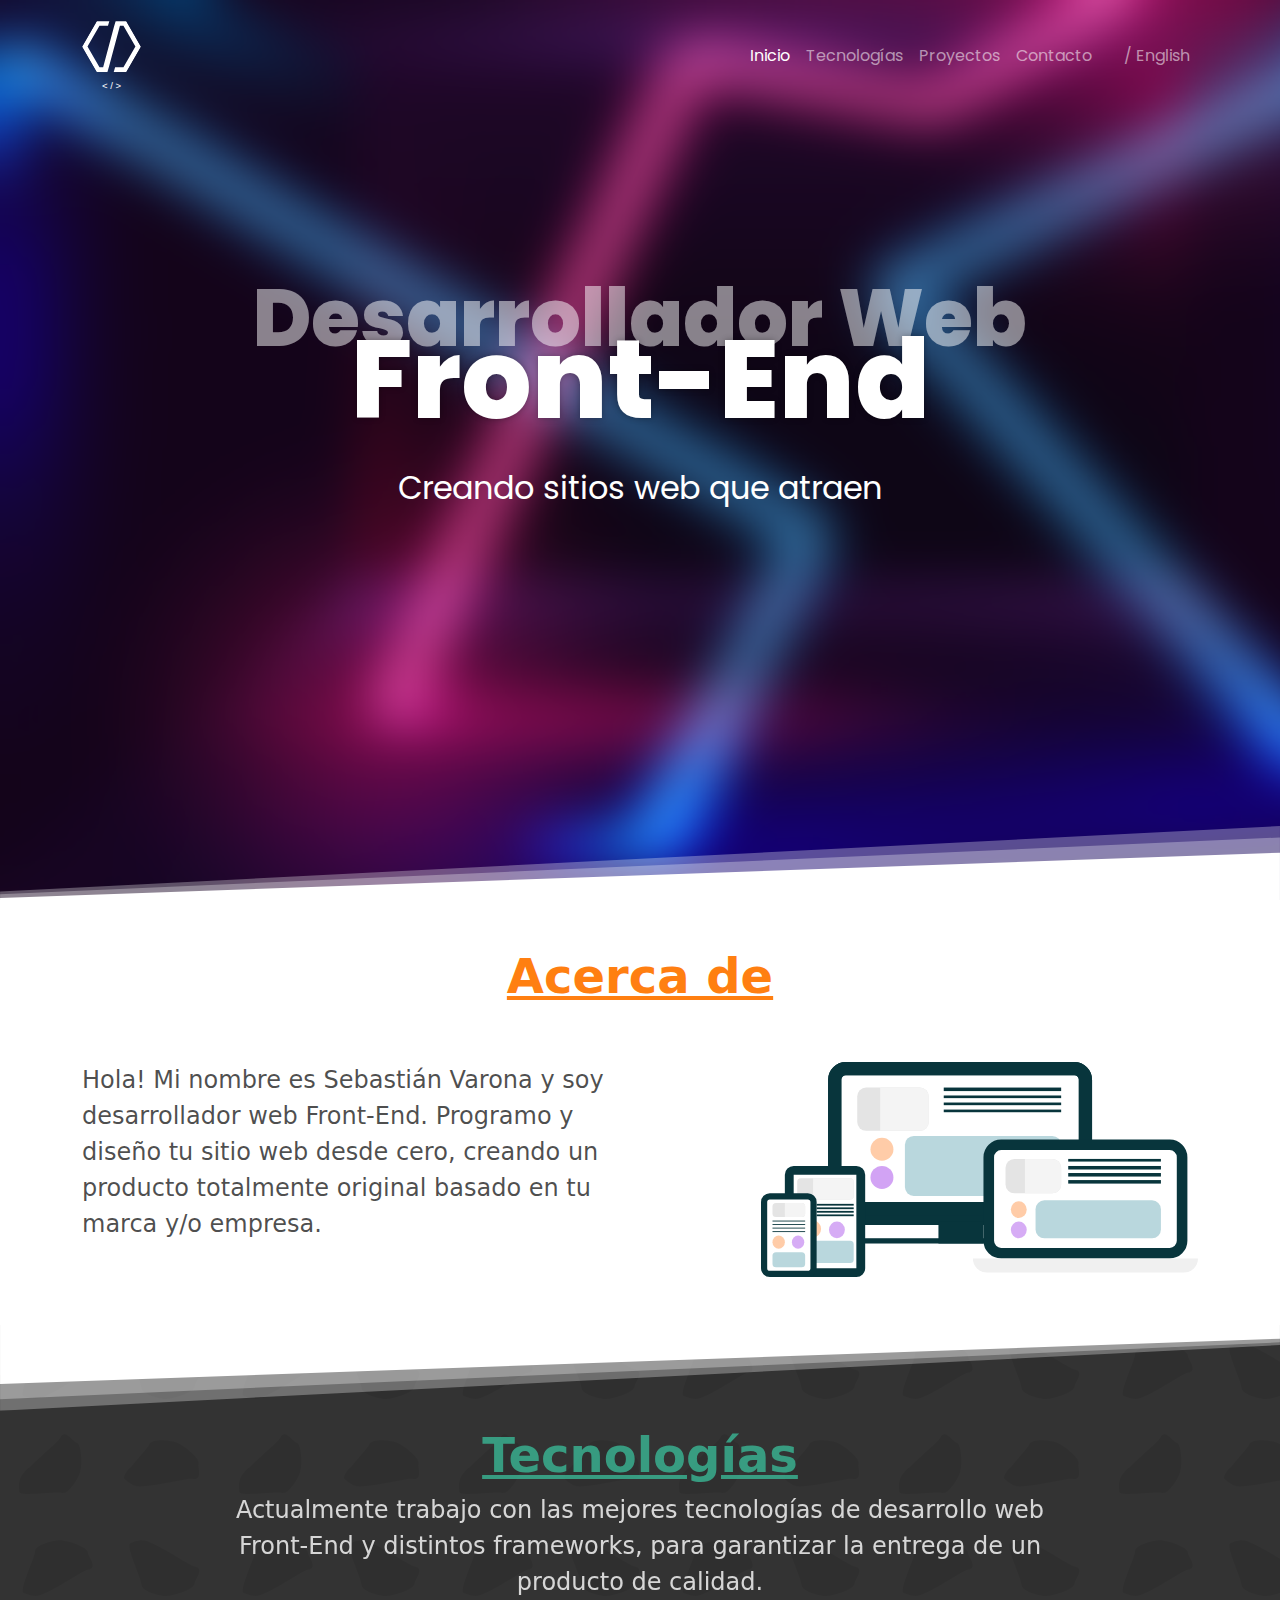
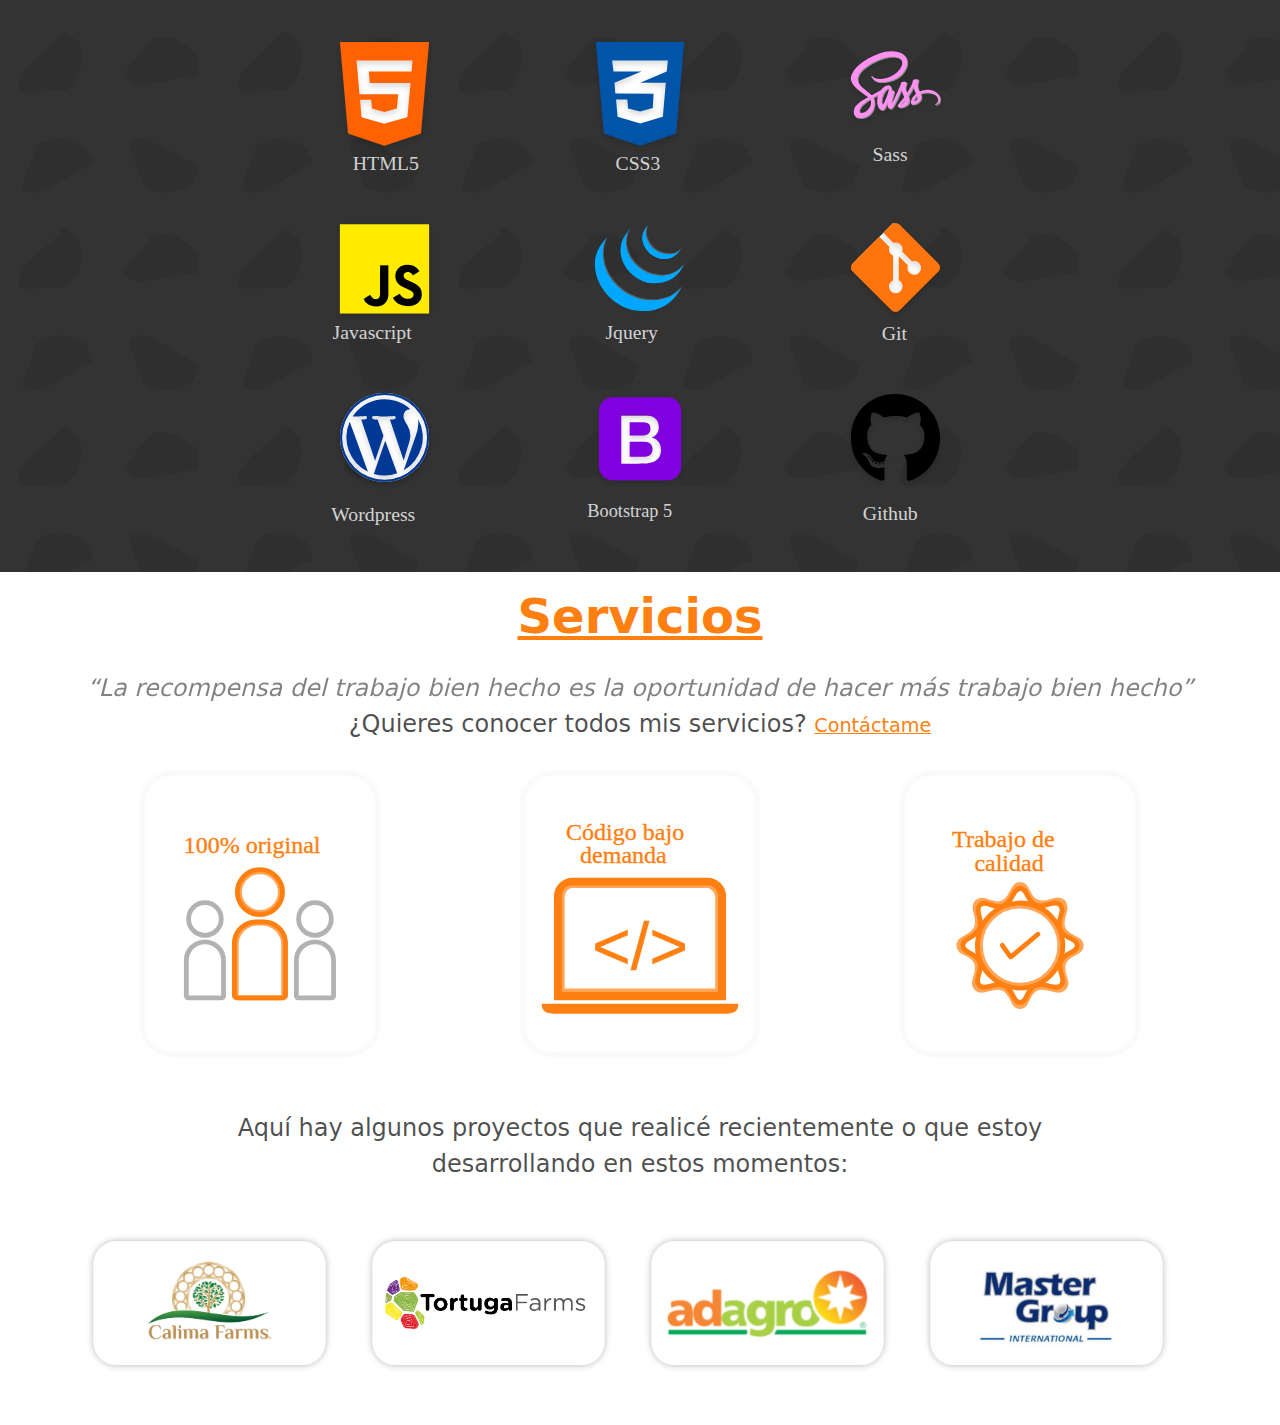
==== index.html @ 51c4916c "first commit" ====
<!DOCTYPE html>
<html lang="es">
<head>
    <meta charset="UTF-8">
    <meta http-equiv="X-UA-Compatible" content="IE=edge">
    <meta name="viewport" content="width=device-width, initial-scale=1.0">
    <link href="https://fonts.googleapis.com/css2?family=Poppins:wght@300;400;500;700;800&display=swap" rel="stylesheet">
    <link rel="stylesheet" href="css/style.css">
    <link rel="stylesheet" href="css/bootstrap.min.css">
    <title>Sebastián Varona</title>
</head>
<body>
    <div class="wrapper_borroso">
        <header>
            <nav class="navbar navbar-expand-lg navbar-dark pt-3">
                <div class="container">
                  <a class="navbar-brand me-auto" href="#">
                      <img src="img/Logo-nuevo.svg" height="70px" alt="">
                  </a>
                  <button class="navbar-toggler" type="button" data-bs-toggle="collapse" data-bs-target="#navbarSupportedContent" aria-controls="navbarSupportedContent" aria-expanded="false" aria-label="Toggle navigation">
                    <span class="navbar-toggler-icon"></span>
                  </button>
                  <div class="collapse navbar-collapse" id="navbarSupportedContent">
                    <ul class="navbar-nav ms-auto mb-2 mb-lg-0">
                      <li class="nav-item">
                        <a class="nav-link active" aria-current="page" href="#">Inicio</a>
                      </li>
                      <li class="nav-item">
                        <a class="nav-link" href="#">Tecnologías</a>
                      </li>
                      <li class="nav-item">
                        <a class="nav-link" href="#">Proyectos</a>
                      </li>
                      <li class="nav-item">
                        <a class="nav-link" href="#">Contacto</a>
                      </li>
                      <li class="nav-item ingles">
                      <a class="nav-link ms-3 ingles" href="#">/ English</a>
                      </li>
                  </div>
                </div>
              </nav>
            <div class="container">
                <div class="row">
                    <div class="col-12 contenedor_titulos">
                        <h1 class="titulo">Desarrollador Web</h1>
                        <h2 class="subtitulo">Front-End</h2>
                        <p class="eslogan">Creando sitios web que atraen</p>
                    </div>
                </div>
            </div>
            <div class="cutter">
                <img src="img/Cutter.svg" alt="">
            </div>
        </header>
    </div>
    <main>
        <!-- ACERCA DE -->
        <section class="acerca_de">
            <div class="container ">
                <div class="row mb-5">
                    <h2 class="acerca_de titulo_categoria mt-5">Acerca de</h2>
                    <div class="col-12 col-md-6 mt-5">
                        <p class="parrafo_categoria pt-auto">Hola! Mi nombre es Sebastián 
                            Varona y soy desarrollador web 
                            Front-End. Programo y diseño tu sitio
                            web desde cero, creando un producto 
                            totalmente original basado en tu marca 
                            y/o empresa. 
                        </p>
                    </div>
                    <div class="col-12 col-md-6 mt-5 responsive">
                        <img src="img/Responsive.svg" class="ms-auto" alt="">
                    </div>
                </div>
            </div>
        </section>
        <!-- TECNOLOGIAS -->
        <section class="tecnologias">
            <div class="cutter-inv">
                <img src="img/Cutter.svg" class="w-100" alt="">
            </div>
            <div class="container">
                <h2 class="titulo_categoria pt-3">Tecnologías</h2>
                <div class="row">
                    <div class="col-md-9 col-12 ms-auto me-auto">
                        <p class="parrafo_categoria text-center pb-3 pt-auto">
                            Actualmente trabajo con las mejores
                            tecnologías de desarrollo web Front-End
                            y distintos frameworks, para garantizar la 
                            entrega de un producto de calidad.
                        </p>
                    </div>
                </div>
                <!-- LOGOS -->
                    <div class="row">
                            <div class="col-4">
                                <img src="img/1.svg" class="izquierdo" alt="HTML5">
                            </div>
                            <div class="col-4">
                                <img src="img/2.svg" alt="CSS3">
                            </div>
                            <div class="col-4">
                                <img src="img/3.svg" alt="Sass" class="derecho">
                            </div>
                            <div class="col-4">
                                <img src="img/4.svg" class="izquierdo" alt="Javascript">
                            </div>
                            <div class="col-4">
                                <img src="img/5.svg" alt="Jquery">
                            </div>
                            <div class="col-4">
                                <img src="img/6.svg" alt="Git" class="derecho">
                            </div>
                            <div class="col-4">
                                <img src="img/7.svg" class="izquierdo" alt="Bootstrap 5">
                            </div>
                            <div class="col-4">
                                <img src="img/8.svg" alt="Wordpress">
                            </div>
                            <div class="col-4">
                                <img src="img/9.svg" alt="Github" class="derecho">
                            </div>
                    </div>
            </div>
            <div class="cutter">
                <img src="img/cutter.svg" class="w-100" alt="">
            </div>
        </section>
        <!-- SERVICIOS -->
        <section class="servicios">
            <h2 class="titulo_categoria pt-3">Servicios</h2>
            <div class="container">
                <p class="parrafo_categoria text-center pt-3 cita">
                    “La recompensa del trabajo bien hecho es la oportunidad de hacer más trabajo bien hecho”
                </p>
                <p class="parrafo_categoria text-center">
                    ¿Quieres conocer todos mis servicios? <a href="#" class="enlace">Contáctame</a>
                </p>
                <div class="row pt-4">
                    <div class="col-4 tarjeta">
                        <img src="img/original.svg" alt="">
                    </div>
                    <div class="col-4 tarjeta">
                        <img src="img/codigo.svg" alt="">
                    </div>
                    <div class="col-4 tarjeta">
                        <img src="img/calidad.svg" alt="">
                    </div>
                </div>
                <div class="row mt-5">
                    <div class="col-10 ms-auto me-auto">
                        <p class="parrafo_categoria text-center">
                            Aquí hay algunos proyectos que realicé recientemente o que estoy desarrollando en estos momentos:
                        </p>
                    </div>
                    <div class="row pt-5">
                        <div class="col-3 clientes">
                            <img src="img/clientes/calimaico.svg" alt="">
                        </div>
                        <div class="col-3 clientes">
                            <img src="img/clientes/tortugaico.svg" alt="">
                        </div>
                        <div class="col-3 clientes">
                            <img src="img/clientes/adagroico.svg" alt="">
                        </div>
                        <div class="col-3 clientes">
                            <img src="img/clientes/mfico.svg" alt="">
                        </div>
                    </div>
                </div>
            </div>
        </section>
        <!-- CONTACTO -->
        <section class="contacto">
            <h2 class="titulo_categoria mt-5"></h2>
        </section>

    </main>
    <script src="js/bootstrap.bundle.min.js"></script>
</body>
</html>
---- css/style.css ----
body {
  font-size: 18px;
  font-family: "Poppins", sans-serif;
  color: white;
}

.titulo_categoria {
  font-size: 3rem;
  font-weight: 700;
  text-align: center;
  text-decoration: underline;
}

.parrafo_categoria {
  font-size: 1.5rem;
  margin-bottom: 0;
  -ms-flex-item-align: center;
      -ms-grid-row-align: center;
      align-self: center;
}

.ingles {
  font-size: 300;
}

.cutter-inv img {
  -webkit-transform: rotate(180deg);
          transform: rotate(180deg);
}

/* INICIO */
.wrapper_borroso {
  font-family: "Poppins", sans-serif;
  background-color: black;
  height: 100vh;
  width: 100%;
  background: url("../img/Neon.png");
  background-size: cover;
  position: relative;
  -webkit-animation: hue 6s infinite;
          animation: hue 6s infinite;
}

.wrapper_borroso .contenedor_titulos {
  position: absolute;
  top: 30%;
  left: 0;
}

.wrapper_borroso .titulo {
  font-size: 80px;
  color: rgba(255, 255, 255, 0.5);
  text-align: center;
  font-weight: 800;
}

.wrapper_borroso .subtitulo {
  font-size: 110px;
  color: white;
  text-shadow: 0 0 6px rgba(0, 0, 0, 0.3);
  text-align: center;
  position: relative;
  bottom: 60px;
  font-weight: 800;
}

.wrapper_borroso .eslogan {
  font-size: 2rem;
  color: white;
  text-align: center;
  position: relative;
  bottom: 50px;
}

.wrapper_borroso .cutter {
  position: absolute;
  bottom: -12px;
}

.wrapper_borroso .cutter img {
  width: 100%;
}

@-webkit-keyframes hue {
  from {
    -webkit-filter: hue-rotate(0);
            filter: hue-rotate(0);
  }
  to {
    -webkit-filter: hue-rotate(360deg);
            filter: hue-rotate(360deg);
  }
}

@keyframes hue {
  from {
    -webkit-filter: hue-rotate(0);
            filter: hue-rotate(0);
  }
  to {
    -webkit-filter: hue-rotate(360deg);
            filter: hue-rotate(360deg);
  }
}

.cutter {
  position: relative;
  bottom: -4px;
  width: 100% !important;
}

/* ACERCA DE */
.acerca_de {
  color: #ff7f11;
  position: relative;
}

.acerca_de p {
  color: rgba(0, 0, 0, 0.7);
}

.acerca_de .responsive {
  display: -webkit-box;
  display: -ms-flexbox;
  display: flex;
  -webkit-box-pack: right;
      -ms-flex-pack: right;
          justify-content: right;
  -ms-flex-line-pack: center;
      align-content: center;
}

.acerca_de .responsive img {
  width: 80%;
}

/* TECNOLOGIAS */
.tecnologias {
  background-color: #333333;
  background-image: url(../img/patron.svg);
  background-repeat: repeat;
  background-size: 220px;
  color: #3ab795;
}

.tecnologias h2 {
  margin-top: 0;
  opacity: 0.8;
}

.tecnologias p {
  opacity: 0.8;
  color: white;
}

.tecnologias .row {
  padding: 0;
}

.tecnologias .col-4 {
  display: -webkit-box;
  display: -ms-flexbox;
  display: flex;
  -webkit-box-pack: center;
      -ms-flex-pack: center;
          justify-content: center;
}

.tecnologias .col-4 img {
  padding: 20px 0;
  width: 30%;
}

.tecnologias .izquierdo {
  margin-left: auto;
}

.tecnologias .derecho {
  margin-right: auto;
}

/* SERVICIOS */
.servicios h2 {
  color: #ff7f11;
}

.servicios a {
  color: #ff7f11;
}

.servicios a:hover {
  color: #3ab795;
}

.servicios .cita {
  font-weight: 300;
  opacity: 0.7;
  font-style: italic;
}

.servicios .enlace {
  font-size: 1.2rem;
}

.servicios .tarjeta {
  display: -webkit-box;
  display: -ms-flexbox;
  display: flex;
  -webkit-box-pack: center;
      -ms-flex-pack: center;
          justify-content: center;
}

.servicios .tarjeta img {
  width: 70%;
}

.servicios .clientes {
  position: relative;
}

.servicios .clientes img {
  width: 100%;
}

.servicios p {
  color: rgba(0, 0, 0, 0.7);
}
/*# sourceMappingURL=style.css.map */
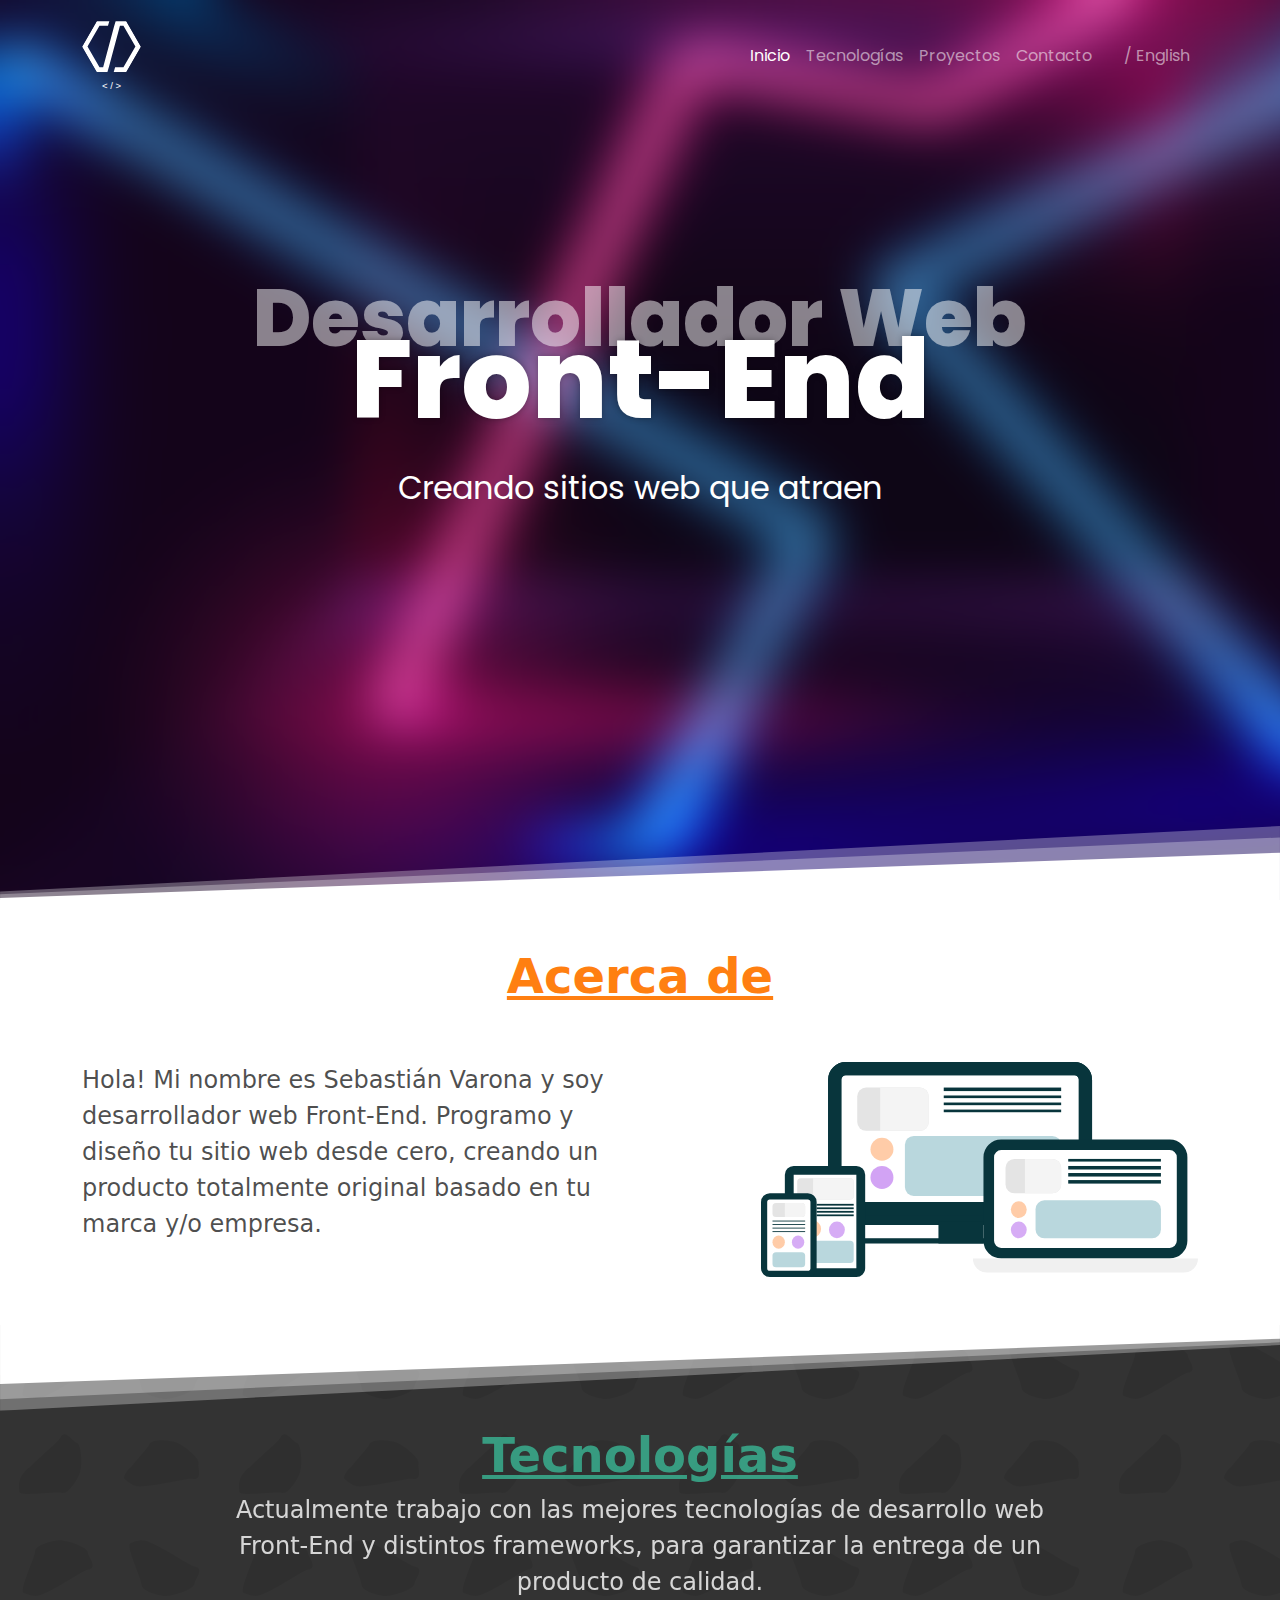
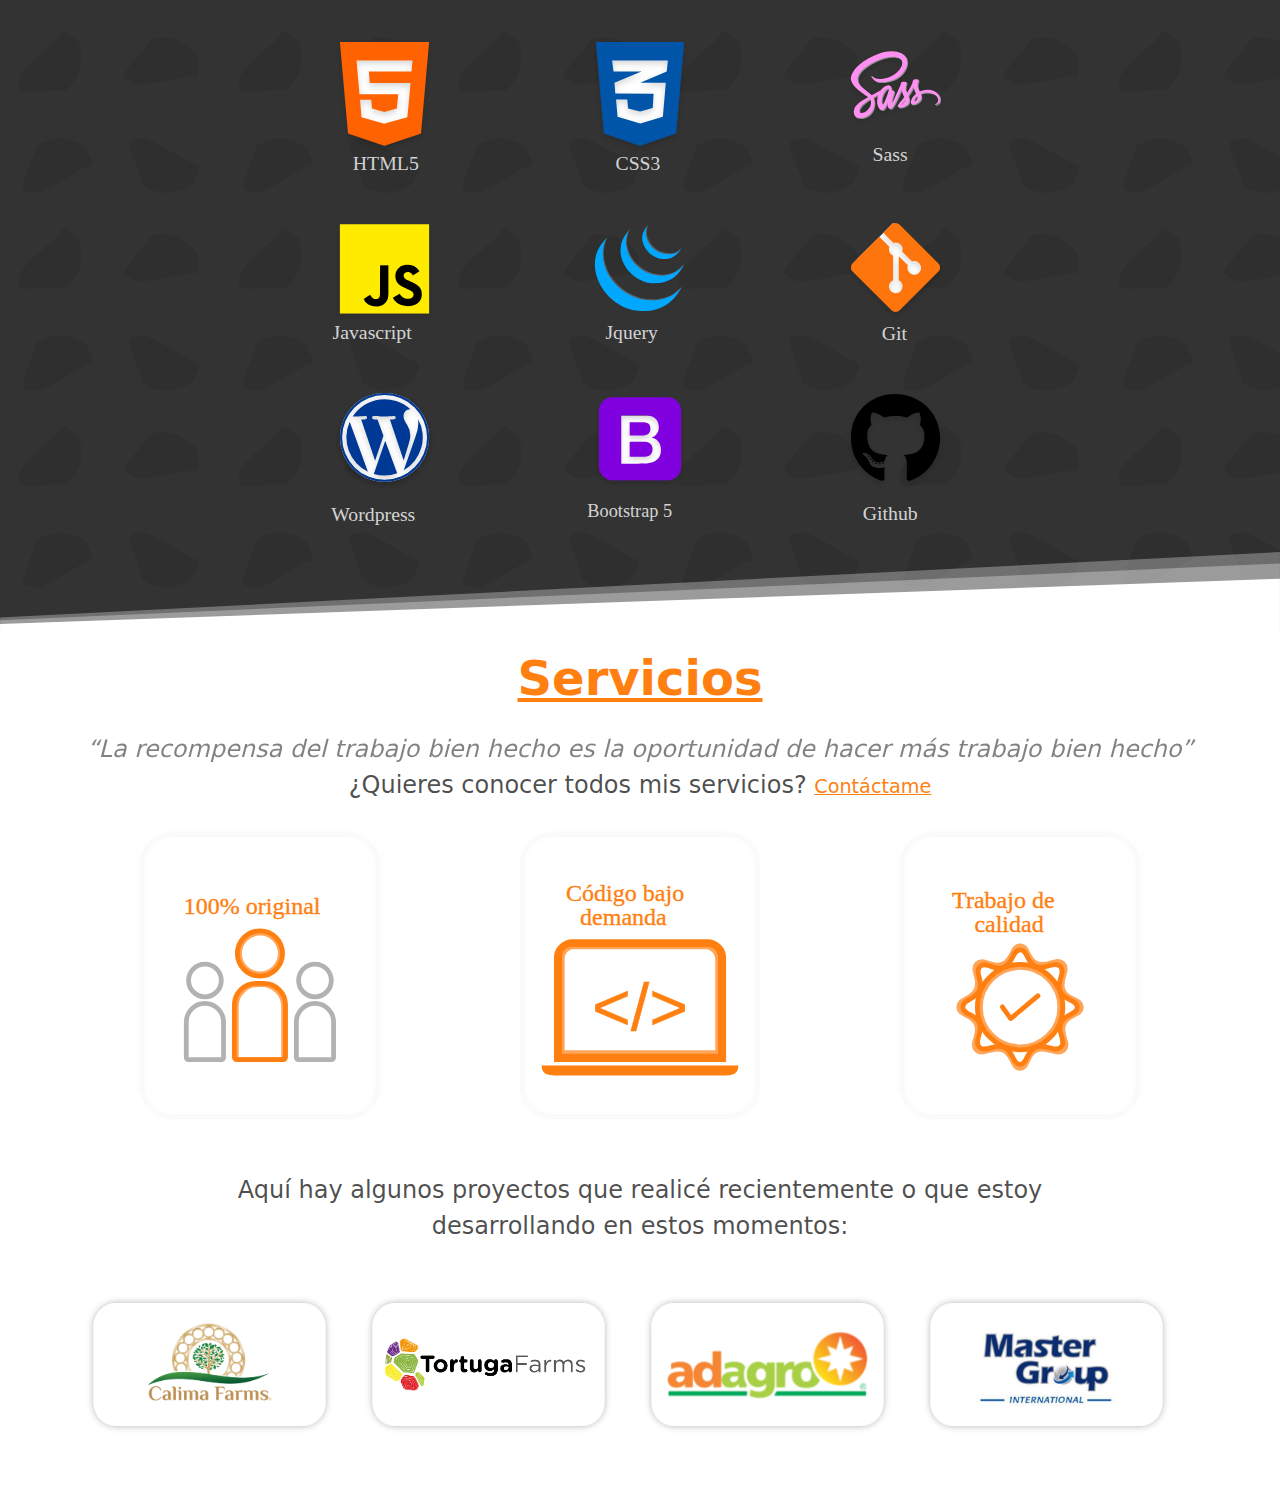
==== commit 1149eb4d: "Corregi error de cutter" ====
--- a/index.html
+++ b/index.html
@@ -124,7 +124,7 @@
                     </div>
             </div>
             <div class="cutter">
-                <img src="img/cutter.svg" class="w-100" alt="">
+                <img src="img/Cutter.svg" class="w-100" alt="">
             </div>
         </section>
         <!-- SERVICIOS -->
@@ -179,4 +179,4 @@
     </main>
     <script src="js/bootstrap.bundle.min.js"></script>
 </body>
-</html>+</html>
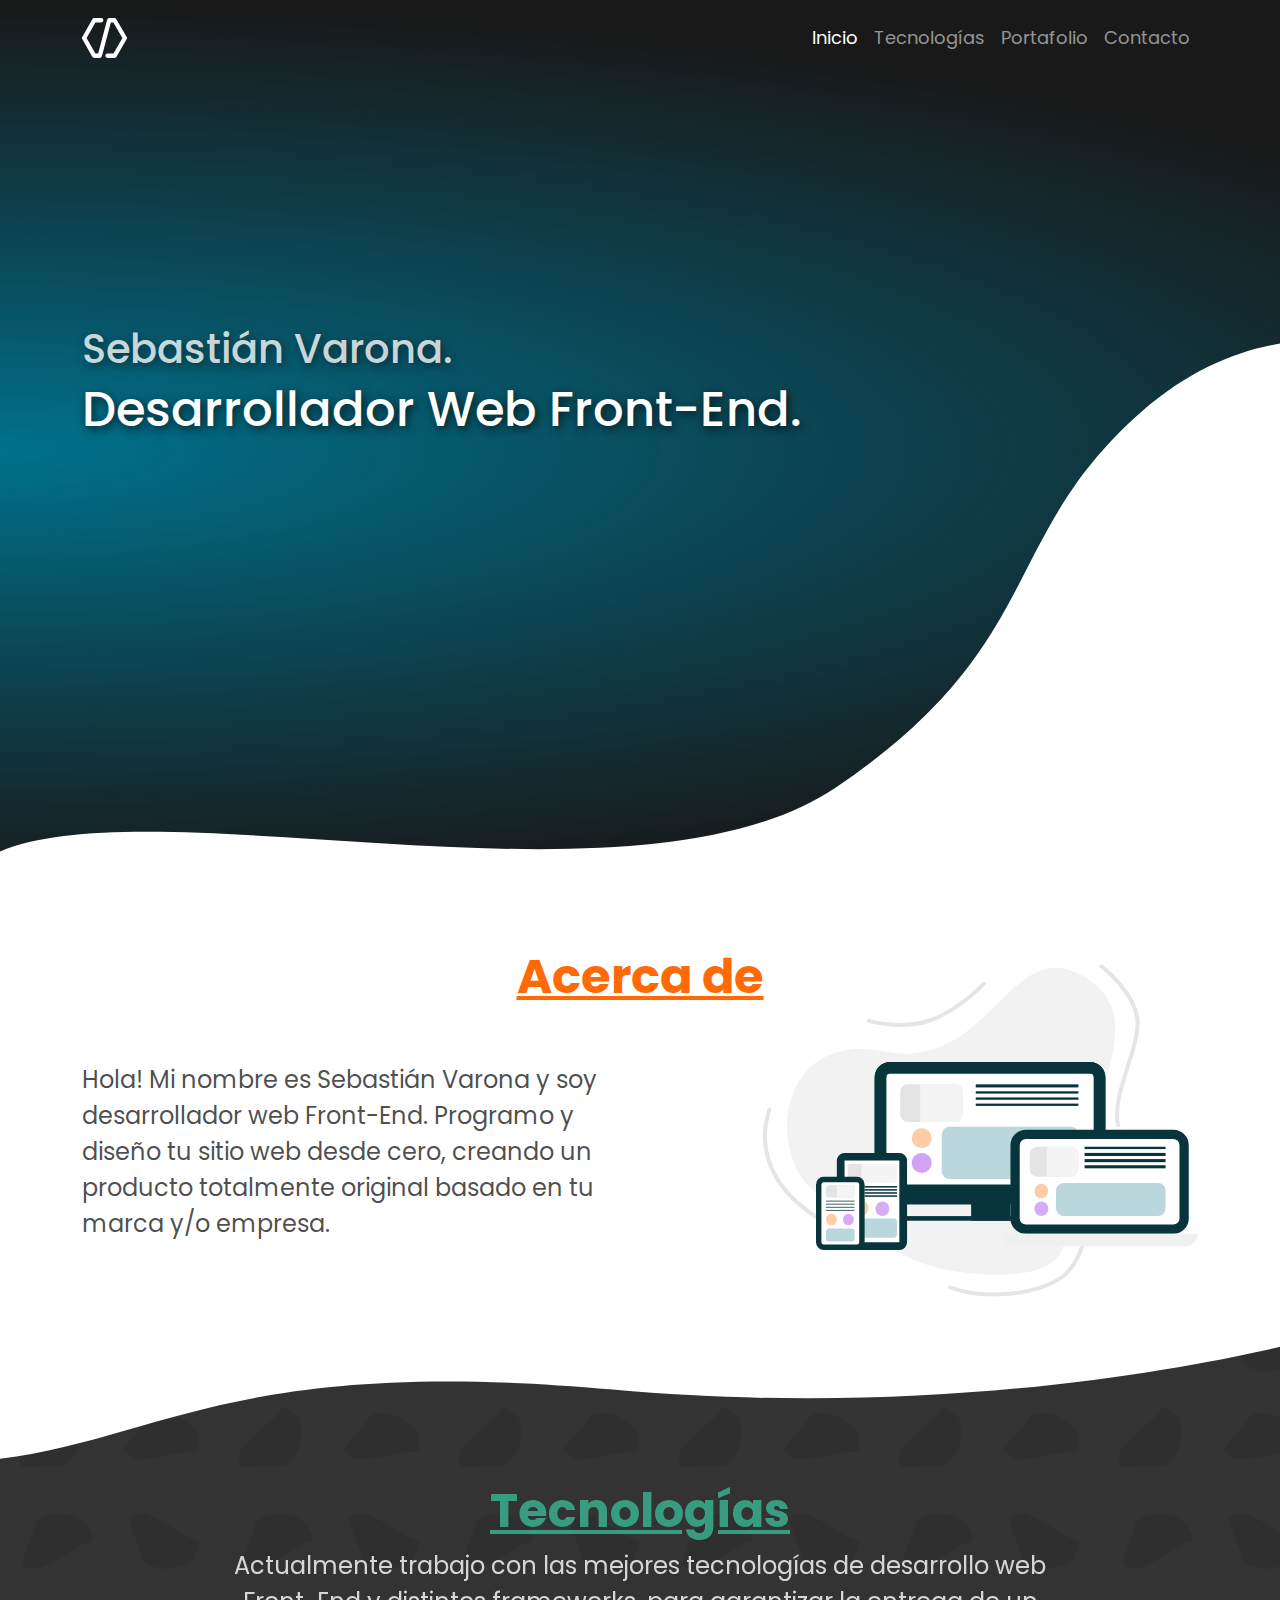
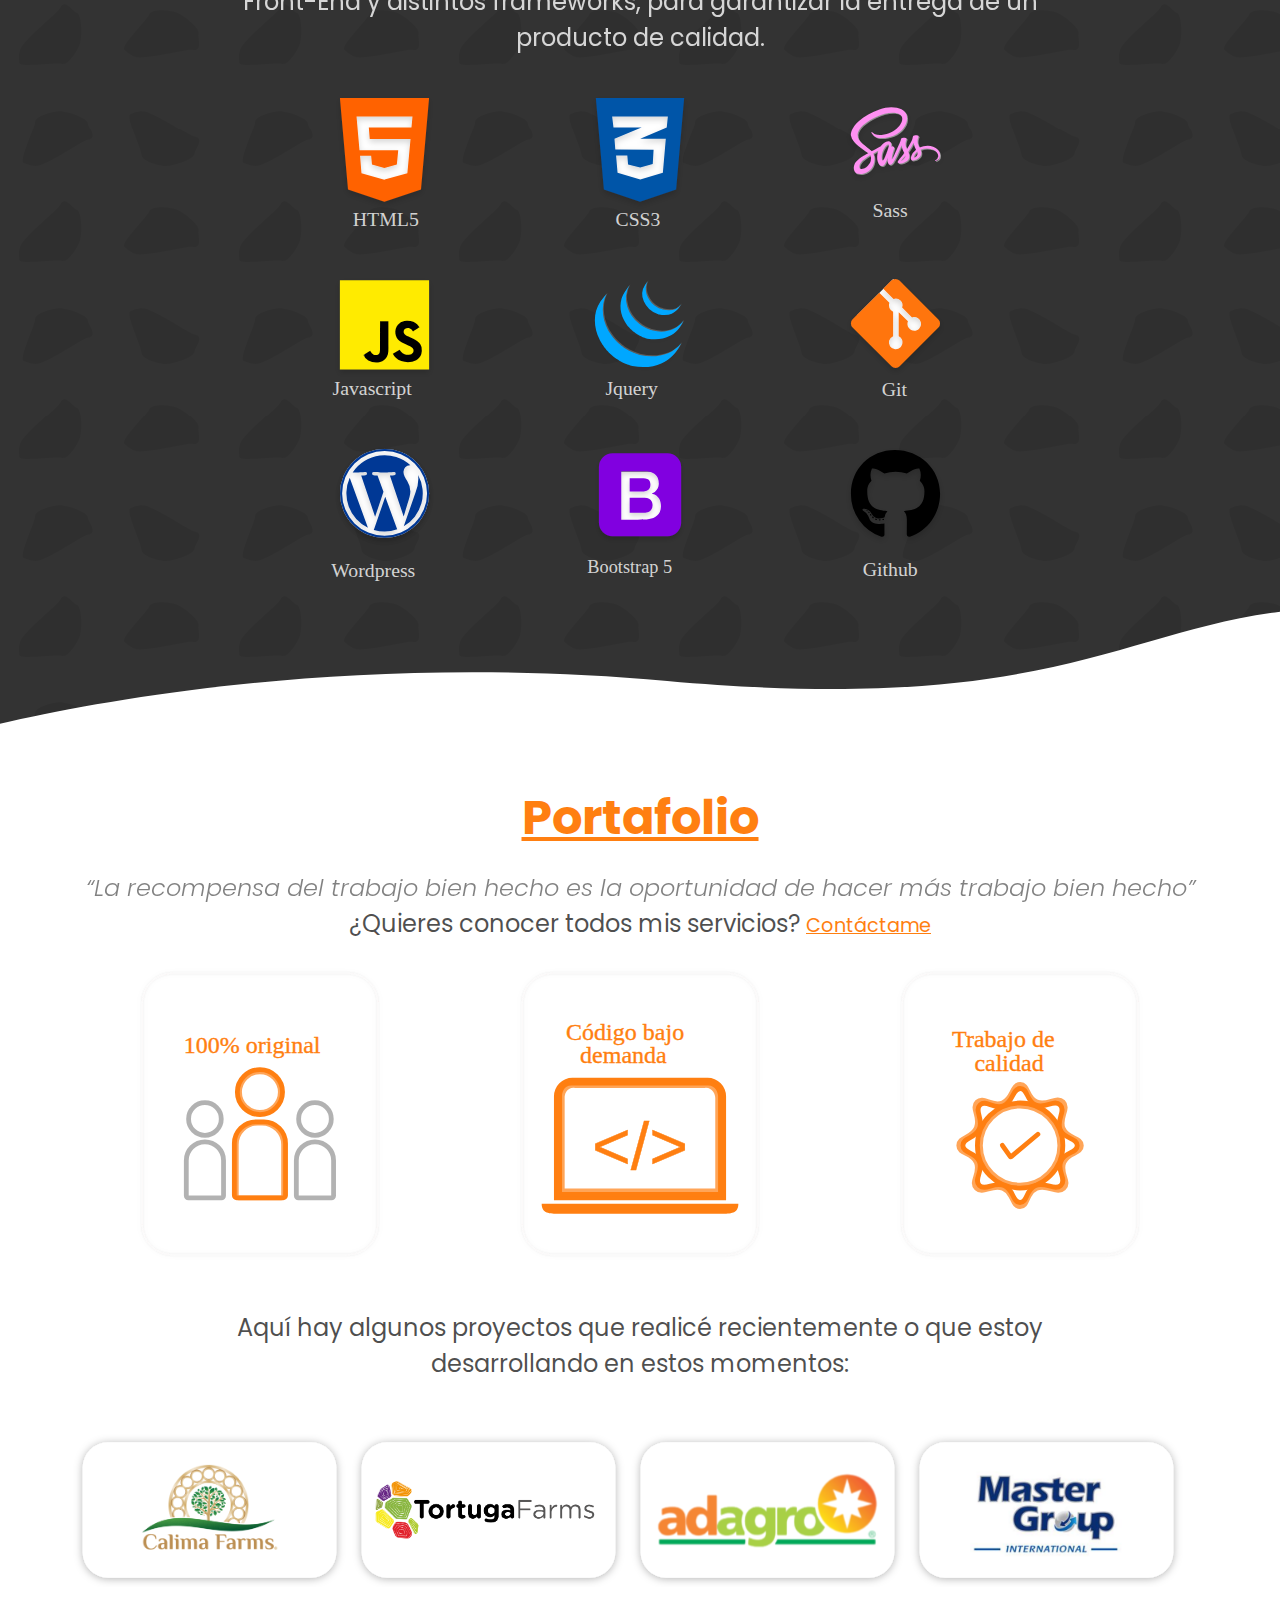
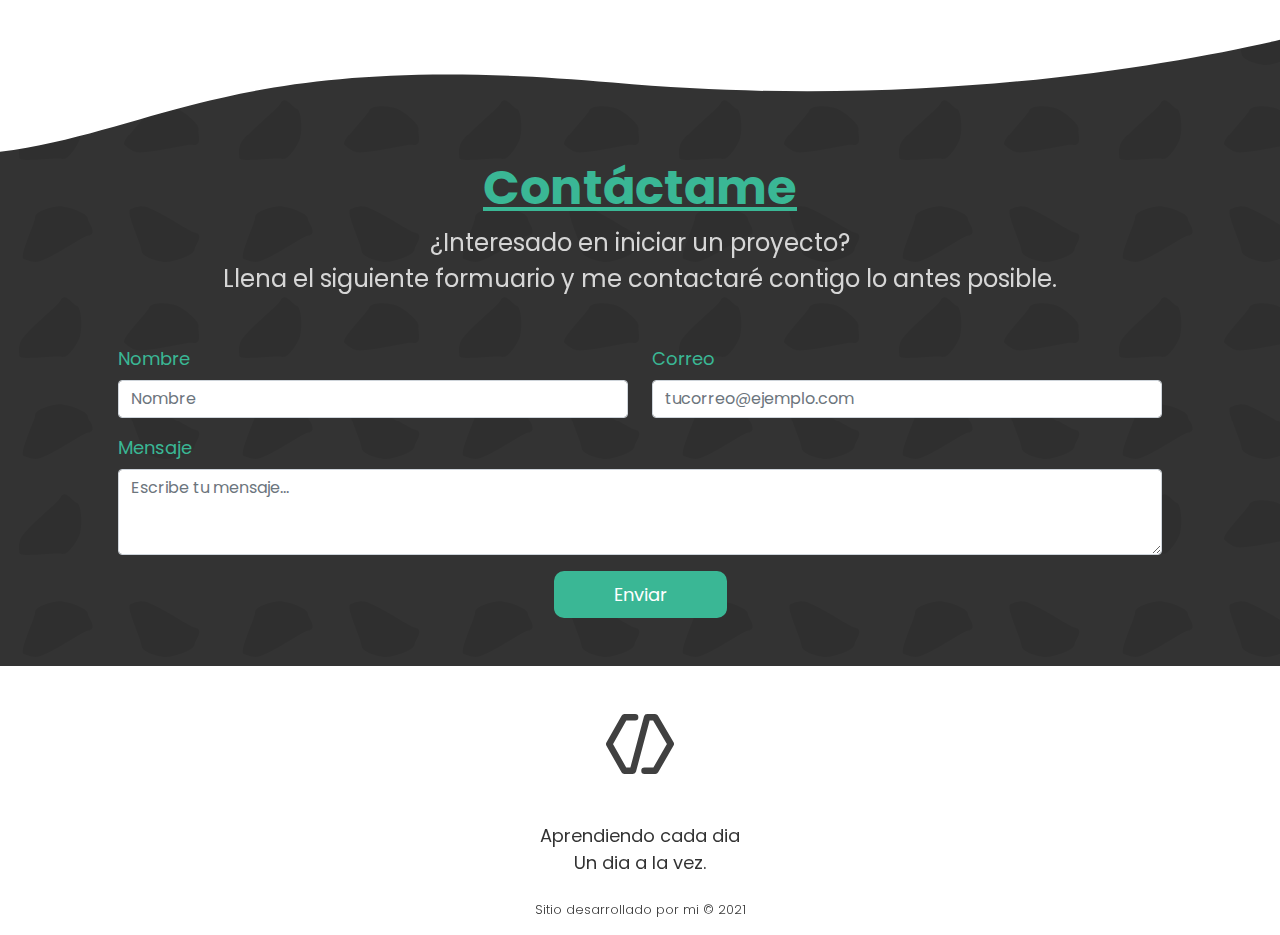
==== commit 471de658: "Add files via upload" ====
--- a/index.html
+++ b/index.html
@@ -5,17 +5,17 @@
     <meta http-equiv="X-UA-Compatible" content="IE=edge">
     <meta name="viewport" content="width=device-width, initial-scale=1.0">
     <link href="https://fonts.googleapis.com/css2?family=Poppins:wght@300;400;500;700;800&display=swap" rel="stylesheet">
+    <link rel="stylesheet" href="css/bootstrap.min.css">
     <link rel="stylesheet" href="css/style.css">
-    <link rel="stylesheet" href="css/bootstrap.min.css">
-    <title>Sebastián Varona</title>
+    <link rel="shortcut icon" href="img/favicones.ico/favicon.ico" type="image/x-icon">
+
+    <title>Desarrollador Web</title>
 </head>
-<body>
-    <div class="wrapper_borroso">
-        <header>
+<body data-bs-spy="scroll" data-bs-target="#navbarSupportedContent">
+        <header id="inicio">
             <nav class="navbar navbar-expand-lg navbar-dark pt-3">
                 <div class="container">
                   <a class="navbar-brand me-auto" href="#">
-                      <img src="img/Logo-nuevo.svg" height="70px" alt="">
                   </a>
                   <button class="navbar-toggler" type="button" data-bs-toggle="collapse" data-bs-target="#navbarSupportedContent" aria-controls="navbarSupportedContent" aria-expanded="false" aria-label="Toggle navigation">
                     <span class="navbar-toggler-icon"></span>
@@ -23,45 +23,47 @@
                   <div class="collapse navbar-collapse" id="navbarSupportedContent">
                     <ul class="navbar-nav ms-auto mb-2 mb-lg-0">
                       <li class="nav-item">
-                        <a class="nav-link active" aria-current="page" href="#">Inicio</a>
-                      </li>
-                      <li class="nav-item">
-                        <a class="nav-link" href="#">Tecnologías</a>
-                      </li>
-                      <li class="nav-item">
-                        <a class="nav-link" href="#">Proyectos</a>
-                      </li>
-                      <li class="nav-item">
-                        <a class="nav-link" href="#">Contacto</a>
-                      </li>
-                      <li class="nav-item ingles">
+                        <a class="nav-link active" aria-current="page" href="#inicio">Inicio</a>
+                      </li>
+                      <li class="nav-item">
+                        <a class="nav-link" href="#tecnologias">Tecnologías</a>
+                      </li>
+                      <li class="nav-item">
+                        <a class="nav-link" href="#portafolio">Portafolio</a>
+                      </li>
+                      <li class="nav-item">
+                        <a class="nav-link" href="#contacto">Contacto</a>
+                      </li>
+                      <!-- INGLES -->
+ <!--                      <li class="nav-item ingles">
                       <a class="nav-link ms-3 ingles" href="#">/ English</a>
-                      </li>
+                      </li> -->
                   </div>
                 </div>
-              </nav>
+            </nav>
+        </header>
+    <main>
+        <!-- TITULOS -->
+        <section class="titulos">
             <div class="container">
                 <div class="row">
                     <div class="col-12 contenedor_titulos">
-                        <h1 class="titulo">Desarrollador Web</h1>
-                        <h2 class="subtitulo">Front-End</h2>
-                        <p class="eslogan">Creando sitios web que atraen</p>
+                        <h1 class="titulo">Sebastián Varona.</h1>
+                        <h2 class="subtitulo">Desarrollador Web Front-End.</h2>
                     </div>
                 </div>
             </div>
             <div class="cutter">
-                <img src="img/Cutter.svg" alt="">
-            </div>
-        </header>
-    </div>
-    <main>
+                <img src="img/cutterN2.svg" alt="">
+            </div>
+        </section>
         <!-- ACERCA DE -->
         <section class="acerca_de">
             <div class="container ">
                 <div class="row mb-5">
                     <h2 class="acerca_de titulo_categoria mt-5">Acerca de</h2>
                     <div class="col-12 col-md-6 mt-5">
-                        <p class="parrafo_categoria pt-auto">Hola! Mi nombre es Sebastián 
+                        <p class="parrafo_categoria">Hola! Mi nombre es Sebastián 
                             Varona y soy desarrollador web 
                             Front-End. Programo y diseño tu sitio
                             web desde cero, creando un producto 
@@ -76,9 +78,9 @@
             </div>
         </section>
         <!-- TECNOLOGIAS -->
-        <section class="tecnologias">
+        <section class="tecnologias" id="tecnologias">
             <div class="cutter-inv">
-                <img src="img/Cutter.svg" class="w-100" alt="">
+                <img src="img/cutterN4.svg" class="w-100" alt="">
             </div>
             <div class="container">
                 <h2 class="titulo_categoria pt-3">Tecnologías</h2>
@@ -124,18 +126,18 @@
                     </div>
             </div>
             <div class="cutter">
-                <img src="img/Cutter.svg" class="w-100" alt="">
-            </div>
-        </section>
-        <!-- SERVICIOS -->
-        <section class="servicios">
-            <h2 class="titulo_categoria pt-3">Servicios</h2>
+                <img src="img/cutterN4.svg" class="w-100" alt="">
+            </div>
+        </section>
+        <!-- PORTAFOLIO -->
+        <section class="servicios" id="portafolio">
+            <h2 class="titulo_categoria pt-3">Portafolio</h2>
             <div class="container">
                 <p class="parrafo_categoria text-center pt-3 cita">
                     “La recompensa del trabajo bien hecho es la oportunidad de hacer más trabajo bien hecho”
                 </p>
                 <p class="parrafo_categoria text-center">
-                    ¿Quieres conocer todos mis servicios? <a href="#" class="enlace">Contáctame</a>
+                    ¿Quieres conocer todos mis servicios? <a href="#contacto" class="enlace">Contáctame</a>
                 </p>
                 <div class="row pt-4">
                     <div class="col-4 tarjeta">
@@ -157,26 +159,72 @@
                     <div class="row pt-5">
                         <div class="col-3 clientes">
                             <img src="img/clientes/calimaico.svg" alt="">
+                            <a href="https://www.calimafarms.com"><img src="img/clientes/Visitar.svg" class="cli" alt=""></a>
                         </div>
                         <div class="col-3 clientes">
                             <img src="img/clientes/tortugaico.svg" alt="">
+                            <img src="img/clientes/desarrollo.svg" class="cli" alt="">
                         </div>
                         <div class="col-3 clientes">
                             <img src="img/clientes/adagroico.svg" alt="">
+                            <img src="img/clientes/desarrollo.svg" class="cli" alt="">
                         </div>
                         <div class="col-3 clientes">
                             <img src="img/clientes/mfico.svg" alt="">
+                            <img src="img/clientes/desarrollo.svg" class="cli" alt="">
                         </div>
                     </div>
                 </div>
             </div>
         </section>
         <!-- CONTACTO -->
-        <section class="contacto">
-            <h2 class="titulo_categoria mt-5"></h2>
+        <section class="contacto" id="contacto">
+            <div class="cutter-inv">
+                <img src="img/cutterN4.svg" class="w-100" alt="">
+            </div>
+            <h2 class="titulo_categoria">Contáctame</h2>
+            <p class="text-center parrafo_categoria">¿Interesado en iniciar un proyecto? 
+                <br>Llena el siguiente formuario y me contactaré contigo lo antes posible.</p>
+                <div class="container py-5 px-5">
+                    <form action="formulario.php" method="POST">
+                            <div class="row">
+                            <div class="mb-3 col-lg-6 col-12">
+                                <label for="exampleFormControlInput1" class="form-label">Nombre</label>
+                                <input type="text" name="nombre" class="form-control" id="exampleFormControlInput1" placeholder="Nombre" required>
+                              </div>
+                            <div class="mb-3 col-md-6 col-12 required">
+                                <label for="exampleFormControlInput2" class="form-label">Correo</label>
+                                <input type="email" name="email" class="form-control" id="exampleFormControlInput1" placeholder="tucorreo@ejemplo.com" required>
+                            </div>
+                            <div class="mb-3 col-12">
+                                <label for="exampleFormControlTextarea1" class="form-label">Mensaje</label>
+                                <textarea type="text" name="mensaje" class="form-control" id="exampleFormControlTextarea1" rows="3" placeholder="Escribe tu mensaje..." required></textarea>
+                            </div>
+                            <div class="col-12">
+                                <input type="submit" value="Enviar" class="enviar ms-auto me-auto">
+                            </div>
+                        </div>
+                        </form>
+                </div>
         </section>
 
     </main>
+    <footer>
+        <div class="container">
+            <div class="row">
+                <div class="col-12 d-flex justify-content-center py-5">
+                    <img src="img/logoNnegro.svg" height="60px" alt="">
+                </div>
+                <div class="col-12">
+                    <p class="text-center">Aprendiendo cada dia <br>Un dia a la vez.</p>
+                </div>
+                <div class="col-12 pt-2">
+                    <p class="text-center fw-light copy">Sitio desarrollado por mi © 2021</p>
+                </div>
+            </div>
+        </div>
+    </footer>
     <script src="js/bootstrap.bundle.min.js"></script>
+    <script src="js/animaciones.js"></script>
 </body>
-</html>
+</html>--- a/css/style.css
+++ b/css/style.css
@@ -1,4 +1,6 @@
+/* COLORES */
 body {
+  position: relative;
   font-size: 18px;
   font-family: "Poppins", sans-serif;
   color: white;
@@ -26,58 +28,107 @@
 .cutter-inv img {
   -webkit-transform: rotate(180deg);
           transform: rotate(180deg);
+  position: relative;
+  top: -4px;
 }
 
 /* INICIO */
-.wrapper_borroso {
+header .navbar {
+  position: absolute;
+  top: 0;
+  left: 0;
+  width: 100%;
+  -webkit-transition: all 0.5s ease;
+  transition: all 0.5s ease;
+  padding: 15px 0;
+  z-index: 200;
+}
+
+header .navbar .container {
+  position: relative;
+}
+
+header .navbar .container .navbar-brand {
+  background-image: url("../img/logoN.svg");
+  background-size: contain;
+  background-repeat: no-repeat;
+  -webkit-transition: all 0.5s ease;
+  transition: all 0.5s ease;
+  height: 40px;
+  width: 50px;
+}
+
+header .sticky {
+  position: fixed !important;
+  top: 0;
+  left: 0;
+  -webkit-box-shadow: 0 -3px 15px rgba(0, 0, 0, 0.4);
+          box-shadow: 0 -3px 15px rgba(0, 0, 0, 0.4);
+  padding: 5px 0 !important;
+  background: white;
+}
+
+header .sticky .container .navbar-brand {
+  background-image: url("../img/logoNnegro.svg");
+  height: 30px;
+}
+
+header .sticky .container .collapse .navbar-nav .nav-item .nav-link {
+  color: rgba(0, 0, 0, 0.75);
+}
+
+header .sticky .container .collapse .navbar-nav .nav-item .active {
+  color: black;
+}
+
+.cutter {
+  position: relative;
+  bottom: -4px;
+  width: 100% !important;
+}
+
+/* TITULOS */
+.titulos {
   font-family: "Poppins", sans-serif;
   background-color: black;
   height: 100vh;
   width: 100%;
-  background: url("../img/Neon.png");
+  background: url("../img/Prueba10.png");
   background-size: cover;
   position: relative;
   -webkit-animation: hue 6s infinite;
           animation: hue 6s infinite;
 }
 
-.wrapper_borroso .contenedor_titulos {
+.titulos .contenedor_titulos {
+  margin-top: 250px;
+}
+
+.titulos .titulo {
+  margin-top: 75px;
+  font-size: 2.5rem;
+  color: rgba(255, 255, 255, 0.8);
+  text-shadow: 2px 3px 10px rgba(0, 0, 0, 0.5);
+}
+
+.titulos .subtitulo {
+  font-size: 3rem;
+  color: white;
+  text-shadow: 2px 3px 10px rgba(0, 0, 0, 0.7);
+}
+
+.titulos .eslogan {
+  font-size: 1.25rem;
+  color: rgba(255, 255, 255, 0.5);
+}
+
+.titulos .cutter {
   position: absolute;
-  top: 30%;
   left: 0;
-}
-
-.wrapper_borroso .titulo {
-  font-size: 80px;
-  color: rgba(255, 255, 255, 0.5);
-  text-align: center;
-  font-weight: 800;
-}
-
-.wrapper_borroso .subtitulo {
-  font-size: 110px;
-  color: white;
-  text-shadow: 0 0 6px rgba(0, 0, 0, 0.3);
-  text-align: center;
-  position: relative;
-  bottom: 60px;
-  font-weight: 800;
-}
-
-.wrapper_borroso .eslogan {
-  font-size: 2rem;
-  color: white;
-  text-align: center;
-  position: relative;
-  bottom: 50px;
-}
-
-.wrapper_borroso .cutter {
-  position: absolute;
   bottom: -12px;
 }
 
-.wrapper_borroso .cutter img {
+.titulos .cutter img {
   width: 100%;
 }
 
@@ -103,15 +154,9 @@
   }
 }
 
-.cutter {
-  position: relative;
-  bottom: -4px;
-  width: 100% !important;
-}
-
 /* ACERCA DE */
 .acerca_de {
-  color: #ff7f11;
+  color: #ff6a07;
   position: relative;
 }
 
@@ -128,10 +173,20 @@
           justify-content: right;
   -ms-flex-line-pack: center;
       align-content: center;
+  position: relative;
 }
 
 .acerca_de .responsive img {
-  width: 80%;
+  z-index: 10;
+  width: 70%;
+}
+
+.acerca_de .responsive::after {
+  content: url("../img/fresp.svg");
+  position: absolute;
+  bottom: -100px;
+  left: 100px;
+  z-index: 9;
 }
 
 /* TECNOLOGIAS */
@@ -217,13 +272,60 @@
 
 .servicios .clientes {
   position: relative;
+  padding: 0;
 }
 
 .servicios .clientes img {
   width: 100%;
+}
+
+.servicios .cli {
+  position: absolute;
+  top: 0;
+  left: 0;
+  width: 100%;
+  opacity: 0;
+  -webkit-transition: all 0.5s ease;
+  transition: all 0.5s ease;
+}
+
+.servicios .cli:hover {
+  opacity: 1;
 }
 
 .servicios p {
   color: rgba(0, 0, 0, 0.7);
 }
+
+.contacto {
+  background-color: #333333;
+  background-image: url(../img/patron.svg);
+  background-repeat: repeat;
+  background-size: 220px;
+  color: #3ab795;
+}
+
+.contacto p {
+  color: white;
+  opacity: 0.8;
+}
+
+.contacto .enviar {
+  background-color: #3ab795;
+  color: white;
+  padding: 10px 60px;
+  margin: auto;
+  border-radius: 10px;
+  border: none;
+  display: block;
+}
+
+footer p {
+  color: black;
+  opacity: 0.8;
+}
+
+footer .copy {
+  font-size: 0.8rem;
+}
 /*# sourceMappingURL=style.css.map */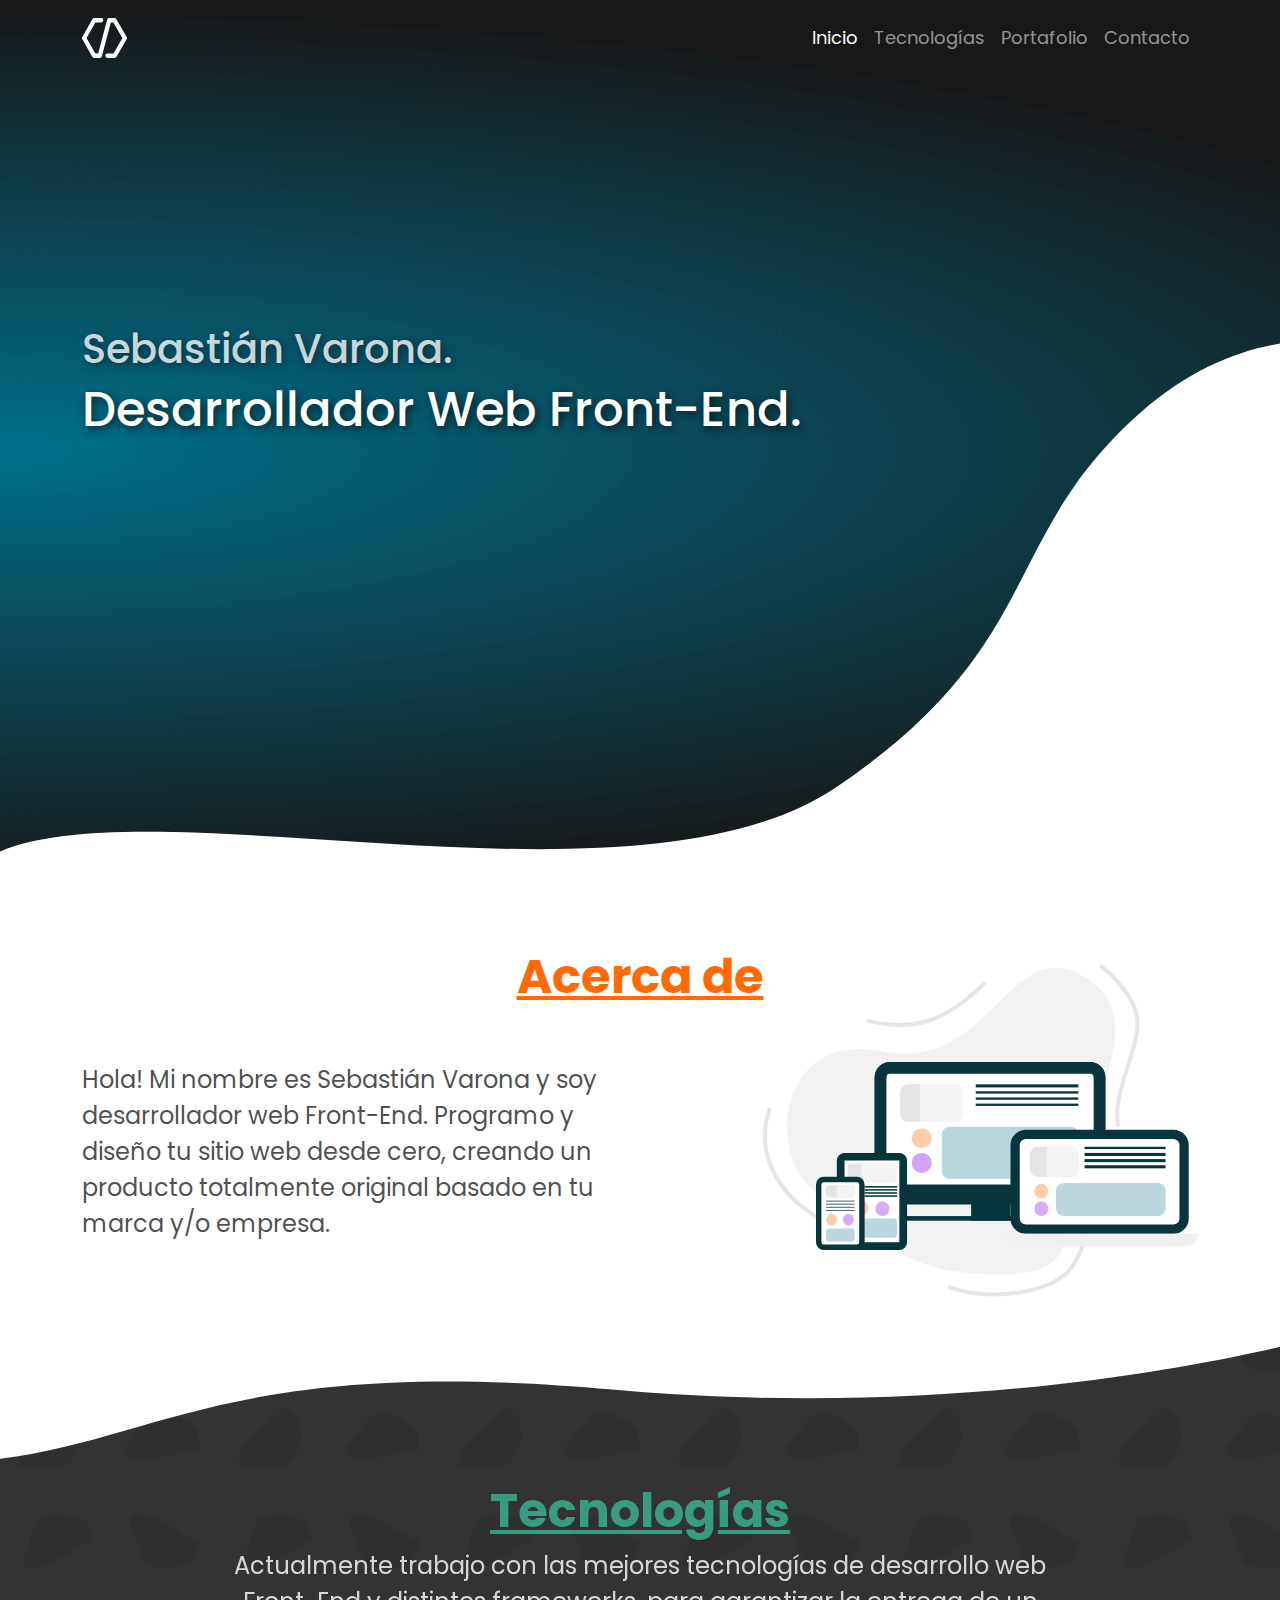
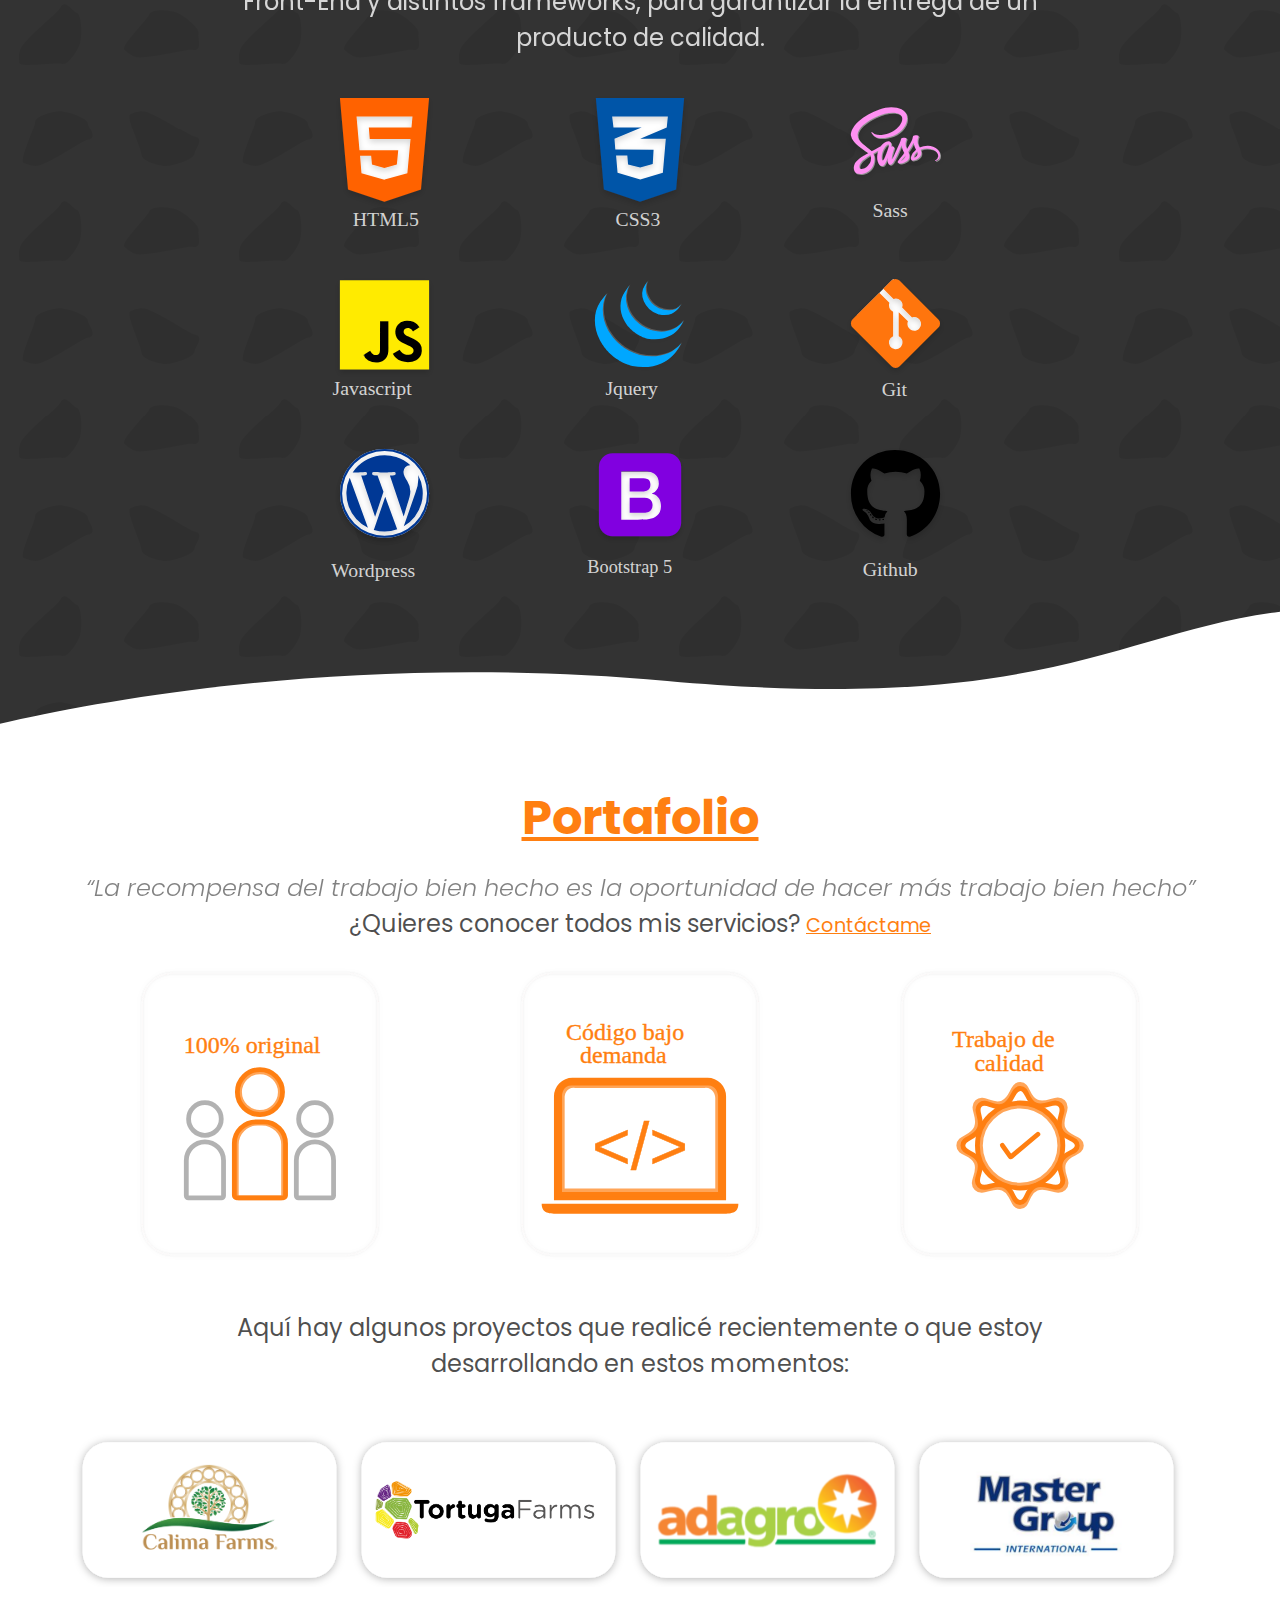
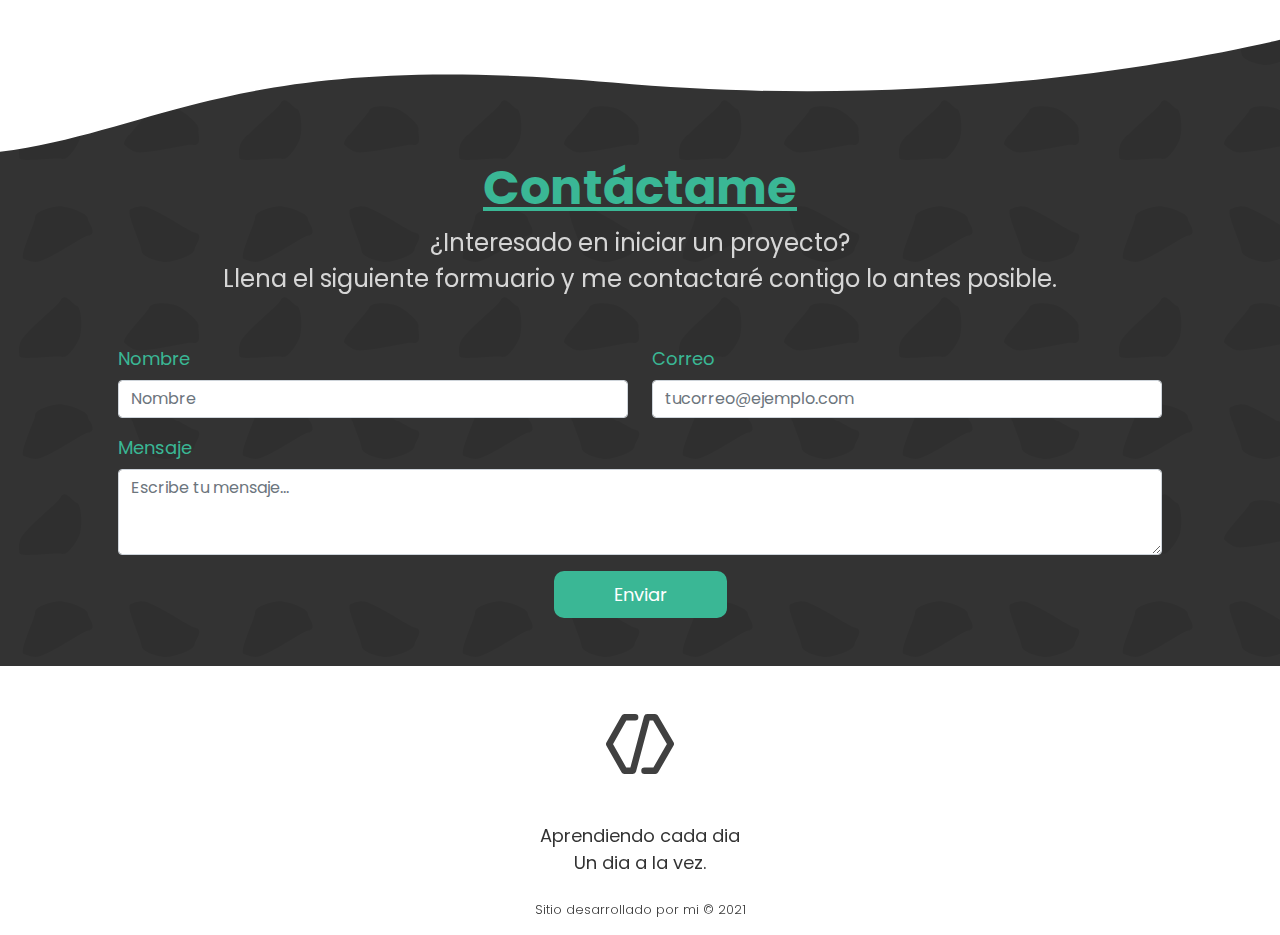
==== commit 94145ead: "Add files via upload" ====
--- a/index.html
+++ b/index.html
@@ -186,19 +186,19 @@
             <p class="text-center parrafo_categoria">¿Interesado en iniciar un proyecto? 
                 <br>Llena el siguiente formuario y me contactaré contigo lo antes posible.</p>
                 <div class="container py-5 px-5">
-                    <form action="formulario.php" method="POST">
+                    <form action="https://formspree.io/f/mdopvrwa" method="POST">
                             <div class="row">
                             <div class="mb-3 col-lg-6 col-12">
                                 <label for="exampleFormControlInput1" class="form-label">Nombre</label>
-                                <input type="text" name="nombre" class="form-control" id="exampleFormControlInput1" placeholder="Nombre" required>
+                                <input type="text" name="name" class="form-control" id="exampleFormControlInput1" placeholder="Nombre" required>
                               </div>
                             <div class="mb-3 col-md-6 col-12 required">
                                 <label for="exampleFormControlInput2" class="form-label">Correo</label>
-                                <input type="email" name="email" class="form-control" id="exampleFormControlInput1" placeholder="tucorreo@ejemplo.com" required>
+                                <input type="email" name="_replyto" class="form-control" id="exampleFormControlInput1" placeholder="tucorreo@ejemplo.com" required>
                             </div>
                             <div class="mb-3 col-12">
                                 <label for="exampleFormControlTextarea1" class="form-label">Mensaje</label>
-                                <textarea type="text" name="mensaje" class="form-control" id="exampleFormControlTextarea1" rows="3" placeholder="Escribe tu mensaje..." required></textarea>
+                                <textarea type="text" name="message" class="form-control" id="exampleFormControlTextarea1" rows="3" placeholder="Escribe tu mensaje..." required></textarea>
                             </div>
                             <div class="col-12">
                                 <input type="submit" value="Enviar" class="enviar ms-auto me-auto">
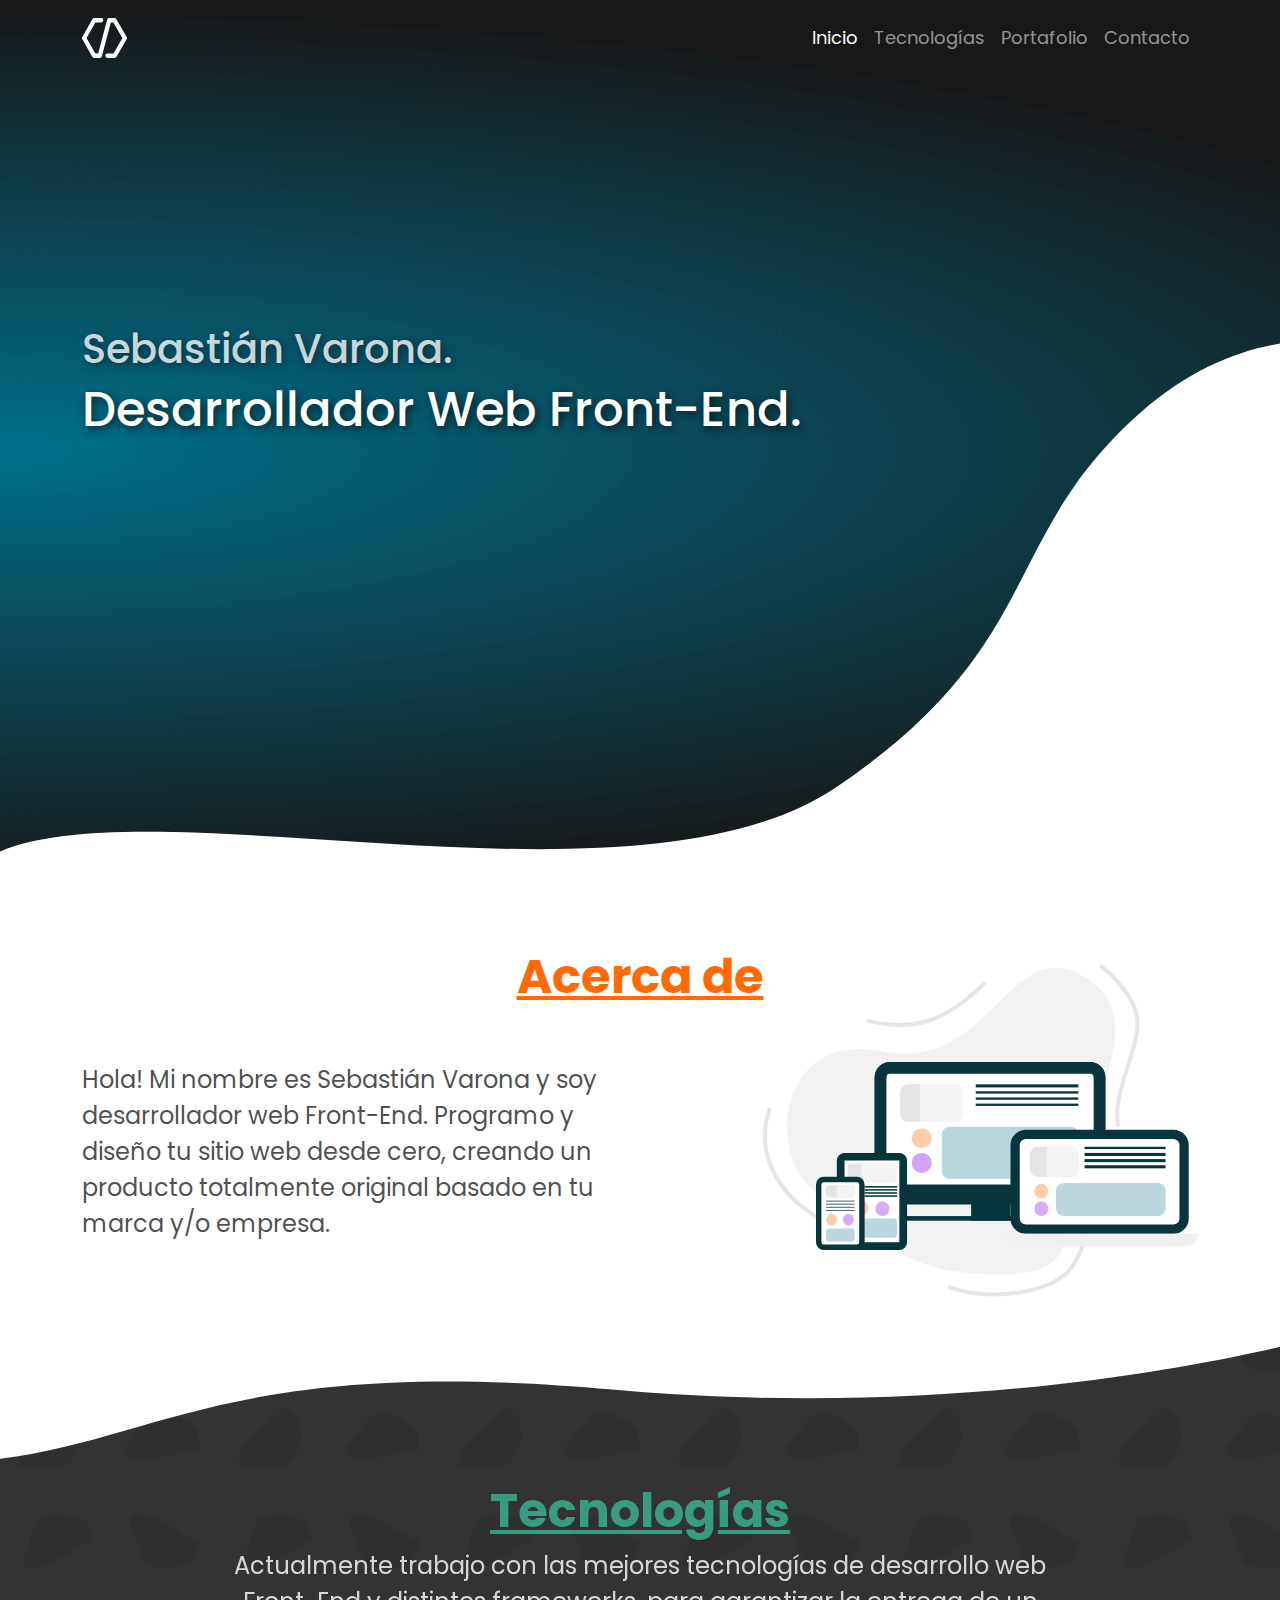
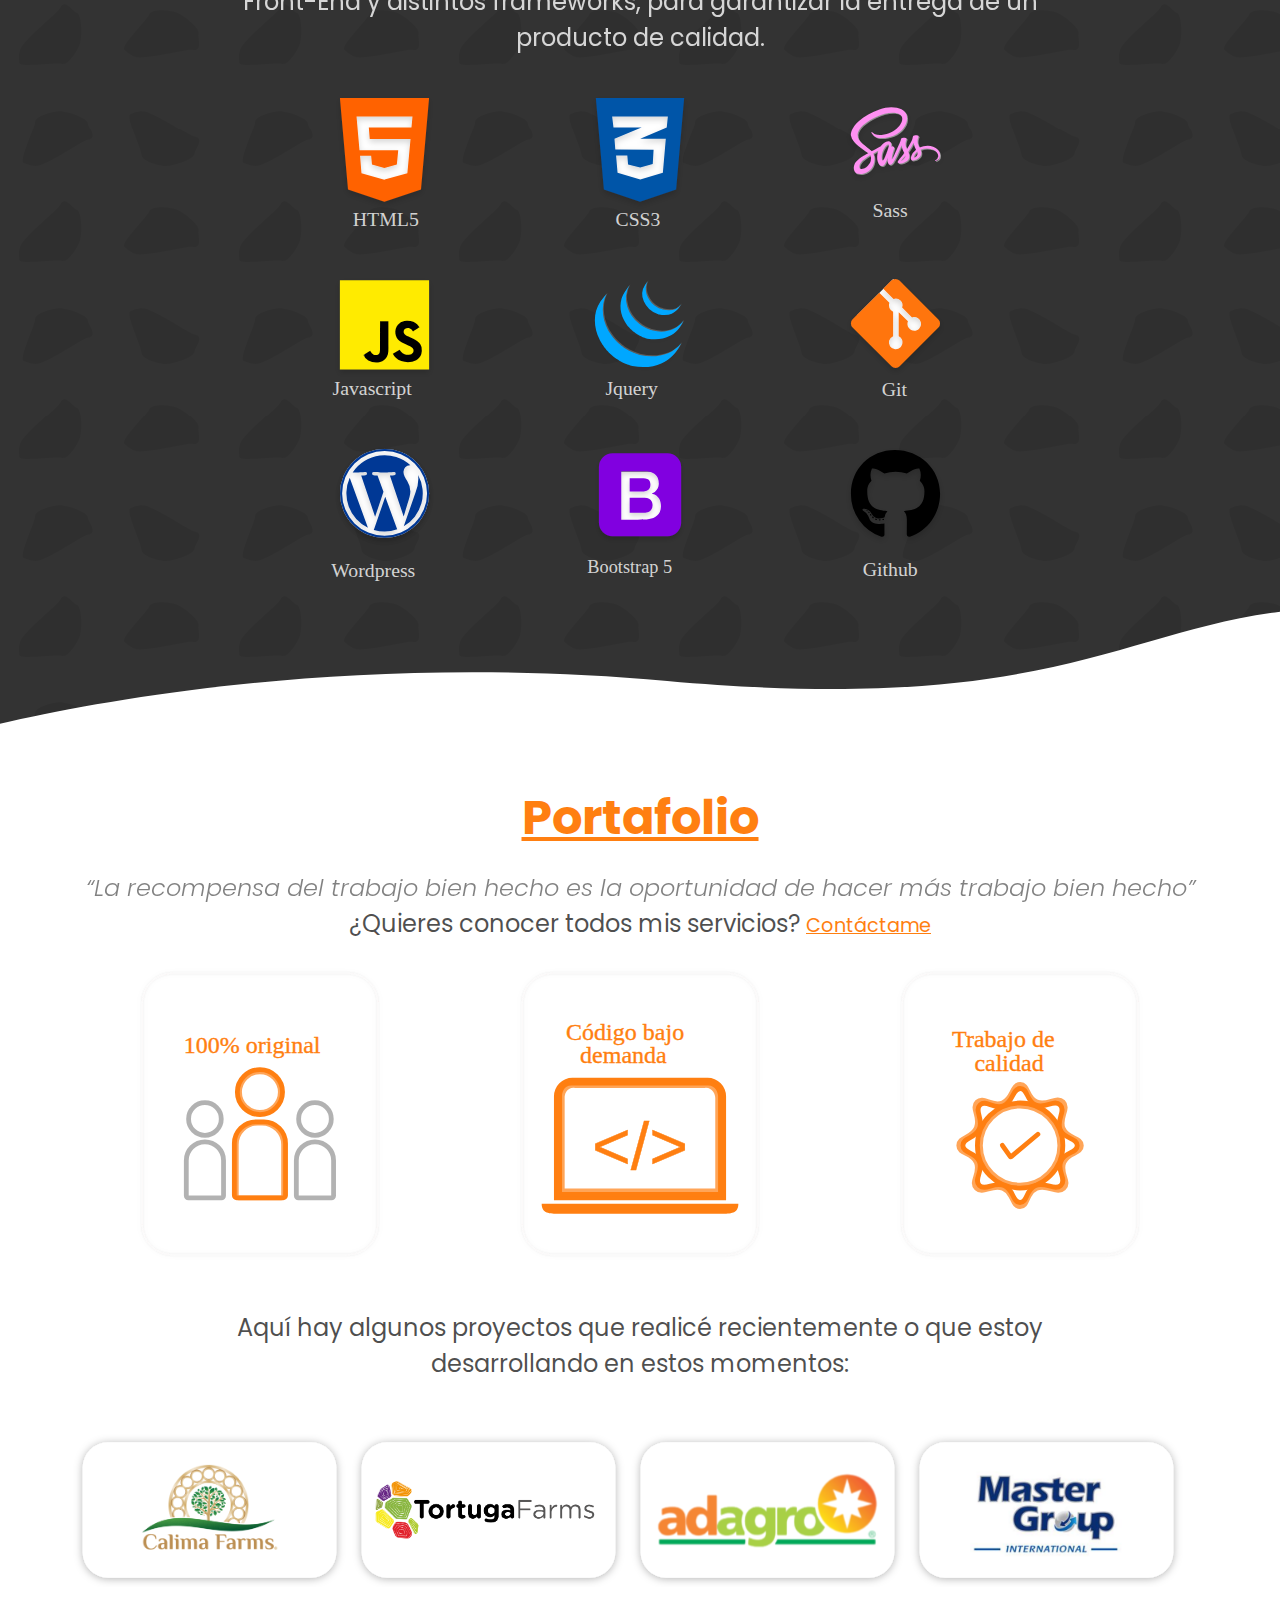
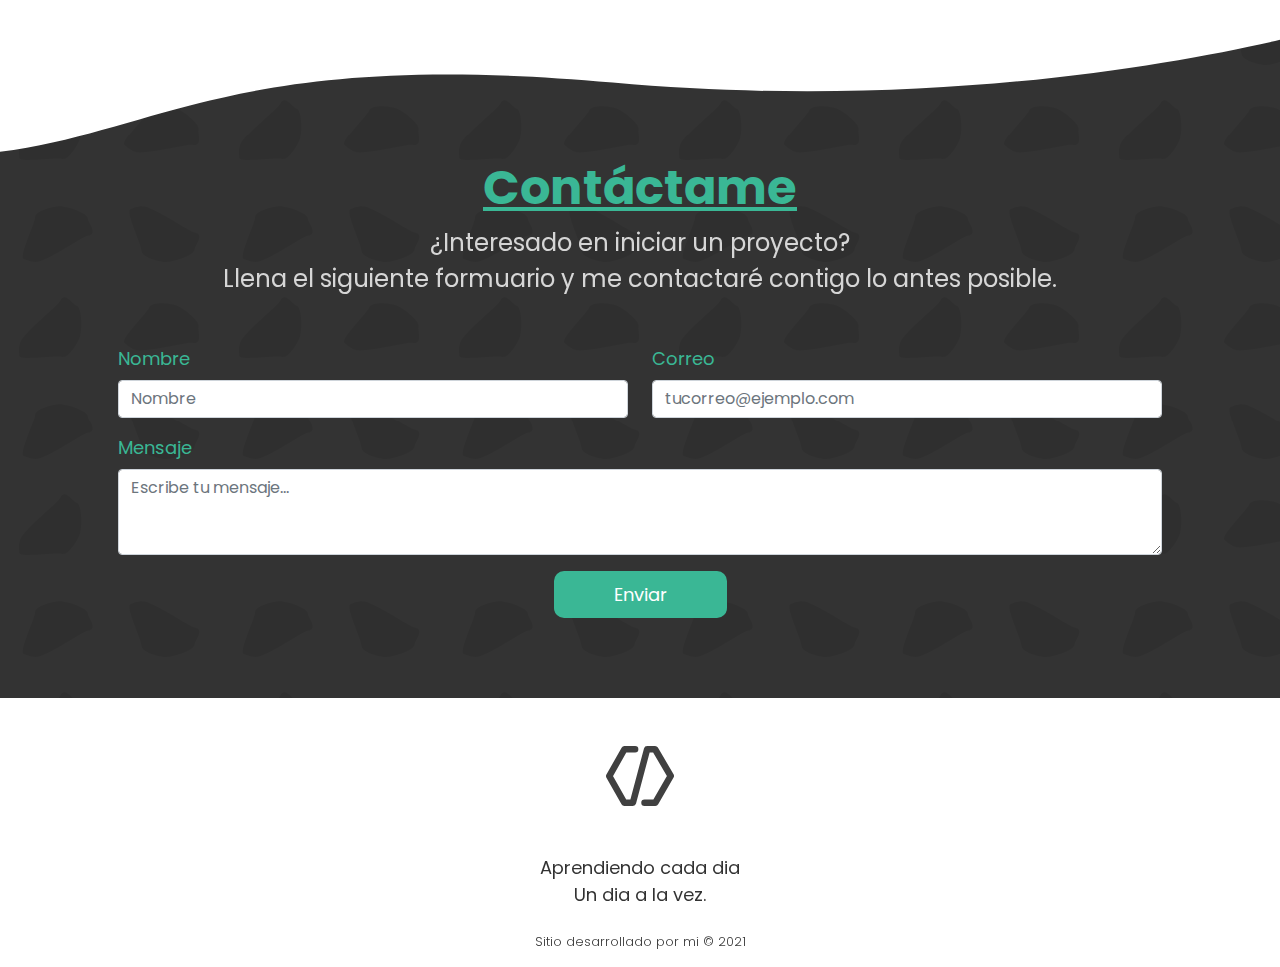
==== commit e7ef66e5: "Add files via upload" ====
--- a/index.html
+++ b/index.html
@@ -186,25 +186,26 @@
             <p class="text-center parrafo_categoria">¿Interesado en iniciar un proyecto? 
                 <br>Llena el siguiente formuario y me contactaré contigo lo antes posible.</p>
                 <div class="container py-5 px-5">
-                    <form action="https://formspree.io/f/mdopvrwa" method="POST">
+                    <form action="https://formspree.io/f/mdopvrwa" method="POST" id="my-form">
                             <div class="row">
                             <div class="mb-3 col-lg-6 col-12">
                                 <label for="exampleFormControlInput1" class="form-label">Nombre</label>
-                                <input type="text" name="name" class="form-control" id="exampleFormControlInput1" placeholder="Nombre" required>
+                                <input type="text" name="Nombre" class="form-control" id="exampleFormControlInput1" placeholder="Nombre" >
                               </div>
-                            <div class="mb-3 col-md-6 col-12 required">
+                            <div class="mb-3 col-md-6 col-12 ">
                                 <label for="exampleFormControlInput2" class="form-label">Correo</label>
-                                <input type="email" name="_replyto" class="form-control" id="exampleFormControlInput1" placeholder="tucorreo@ejemplo.com" required>
+                                <input type="email" name="Correo" class="form-control" id="exampleFormControlInput1" placeholder="tucorreo@ejemplo.com" >
                             </div>
                             <div class="mb-3 col-12">
                                 <label for="exampleFormControlTextarea1" class="form-label">Mensaje</label>
-                                <textarea type="text" name="message" class="form-control" id="exampleFormControlTextarea1" rows="3" placeholder="Escribe tu mensaje..." required></textarea>
+                                <textarea type="text" name="Mensaje" class="form-control" id="exampleFormControlTextarea1" rows="3" placeholder="Escribe tu mensaje..." ></textarea>
                             </div>
                             <div class="col-12">
                                 <input type="submit" value="Enviar" class="enviar ms-auto me-auto">
-                            </div>
-                        </div>
-                        </form>
+                                <div class="col-12 pt-3"><p id="status" class="text-center"></p></div>
+                            </div>
+                        </div>
+                    </form>
                 </div>
         </section>
 
@@ -226,5 +227,6 @@
     </footer>
     <script src="js/bootstrap.bundle.min.js"></script>
     <script src="js/animaciones.js"></script>
+    <script src="js/formulario.js"></script>
 </body>
 </html>--- a/css/style.css
+++ b/css/style.css
@@ -320,6 +320,48 @@
   display: block;
 }
 
+#status.success {
+  -webkit-animation: status 3s ease forwards;
+          animation: status 3s ease forwards;
+  color: #3ab795 !important;
+}
+
+#status.error {
+  -webkit-animation: status 3s ease forwards;
+          animation: status 3s ease forwards;
+  color: #ff6a07 !important;
+}
+
+@-webkit-keyframes status {
+  0% {
+    opacity: 1;
+    pointer-events: all;
+  }
+  90% {
+    opacity: 1;
+    pointer-events: all;
+  }
+  100% {
+    opacity: 0;
+    pointer-events: none;
+  }
+}
+
+@keyframes status {
+  0% {
+    opacity: 1;
+    pointer-events: all;
+  }
+  90% {
+    opacity: 1;
+    pointer-events: all;
+  }
+  100% {
+    opacity: 0;
+    pointer-events: none;
+  }
+}
+
 footer p {
   color: black;
   opacity: 0.8;
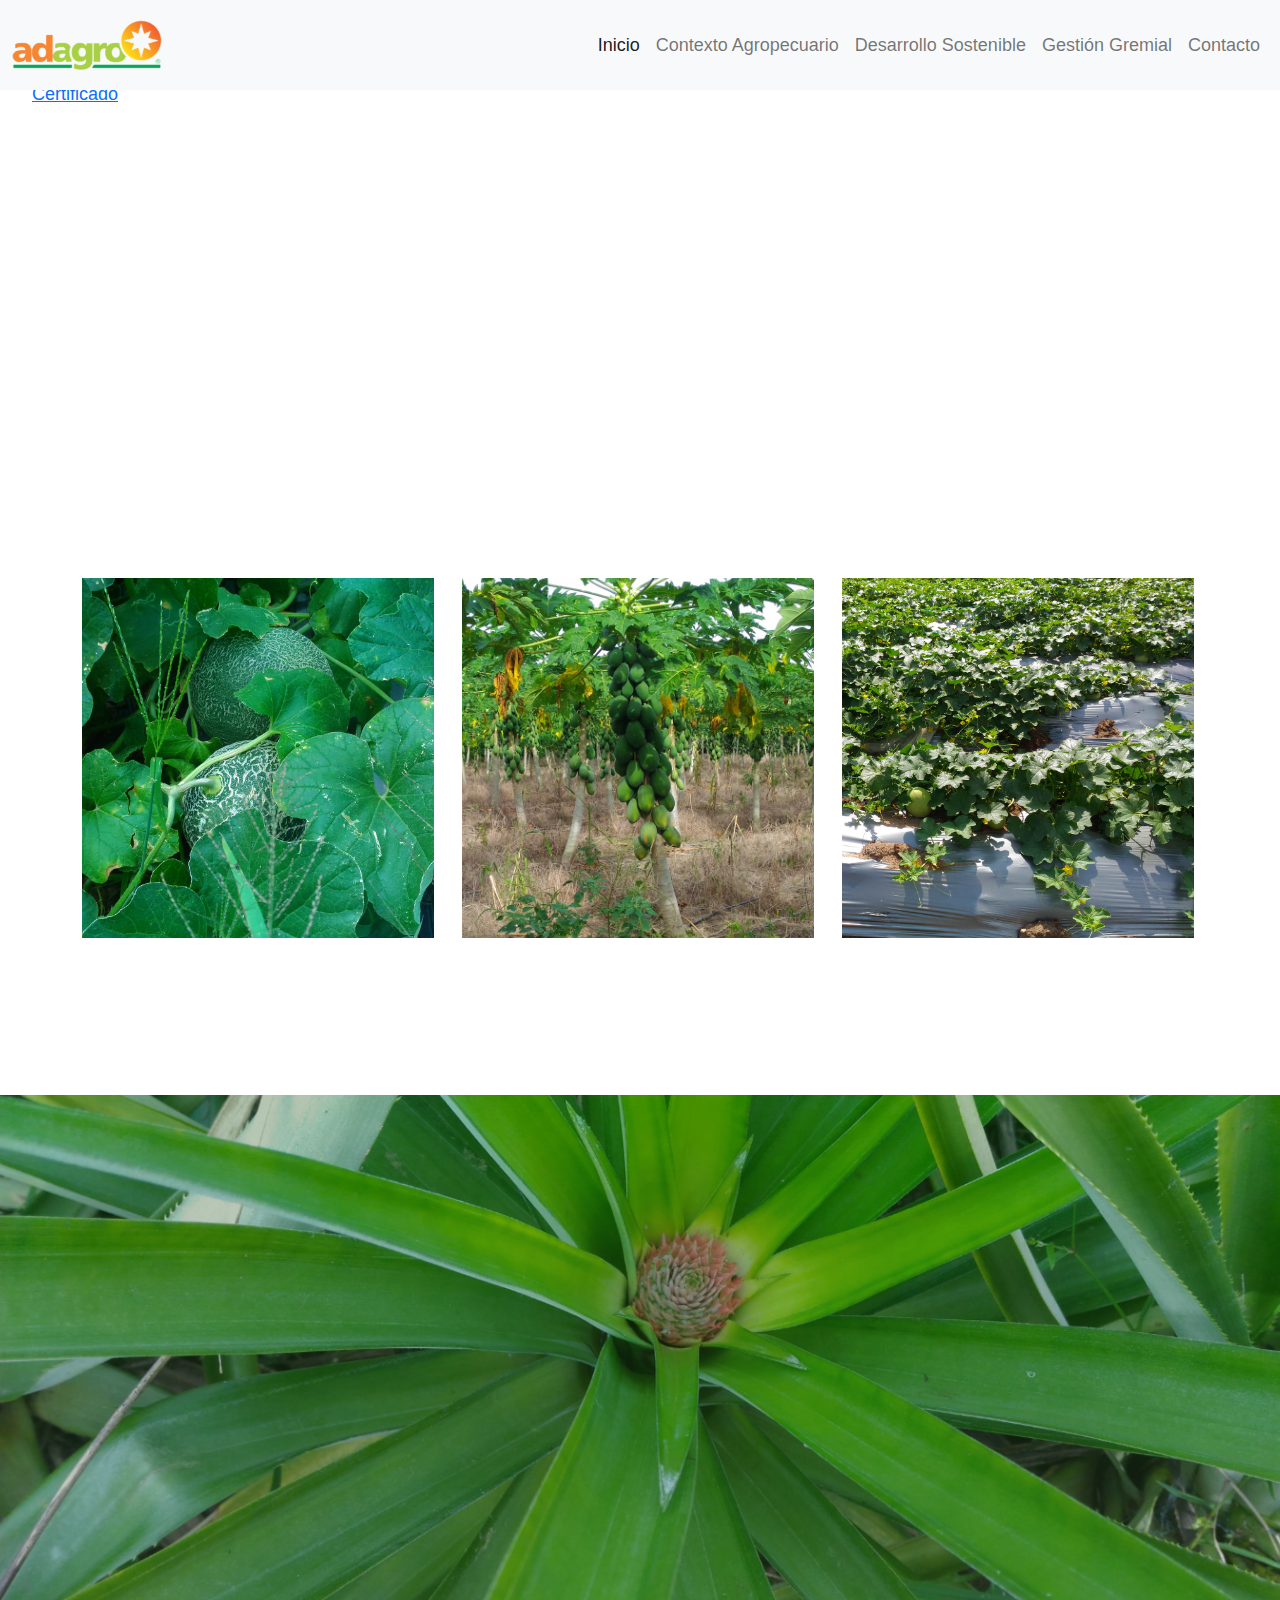
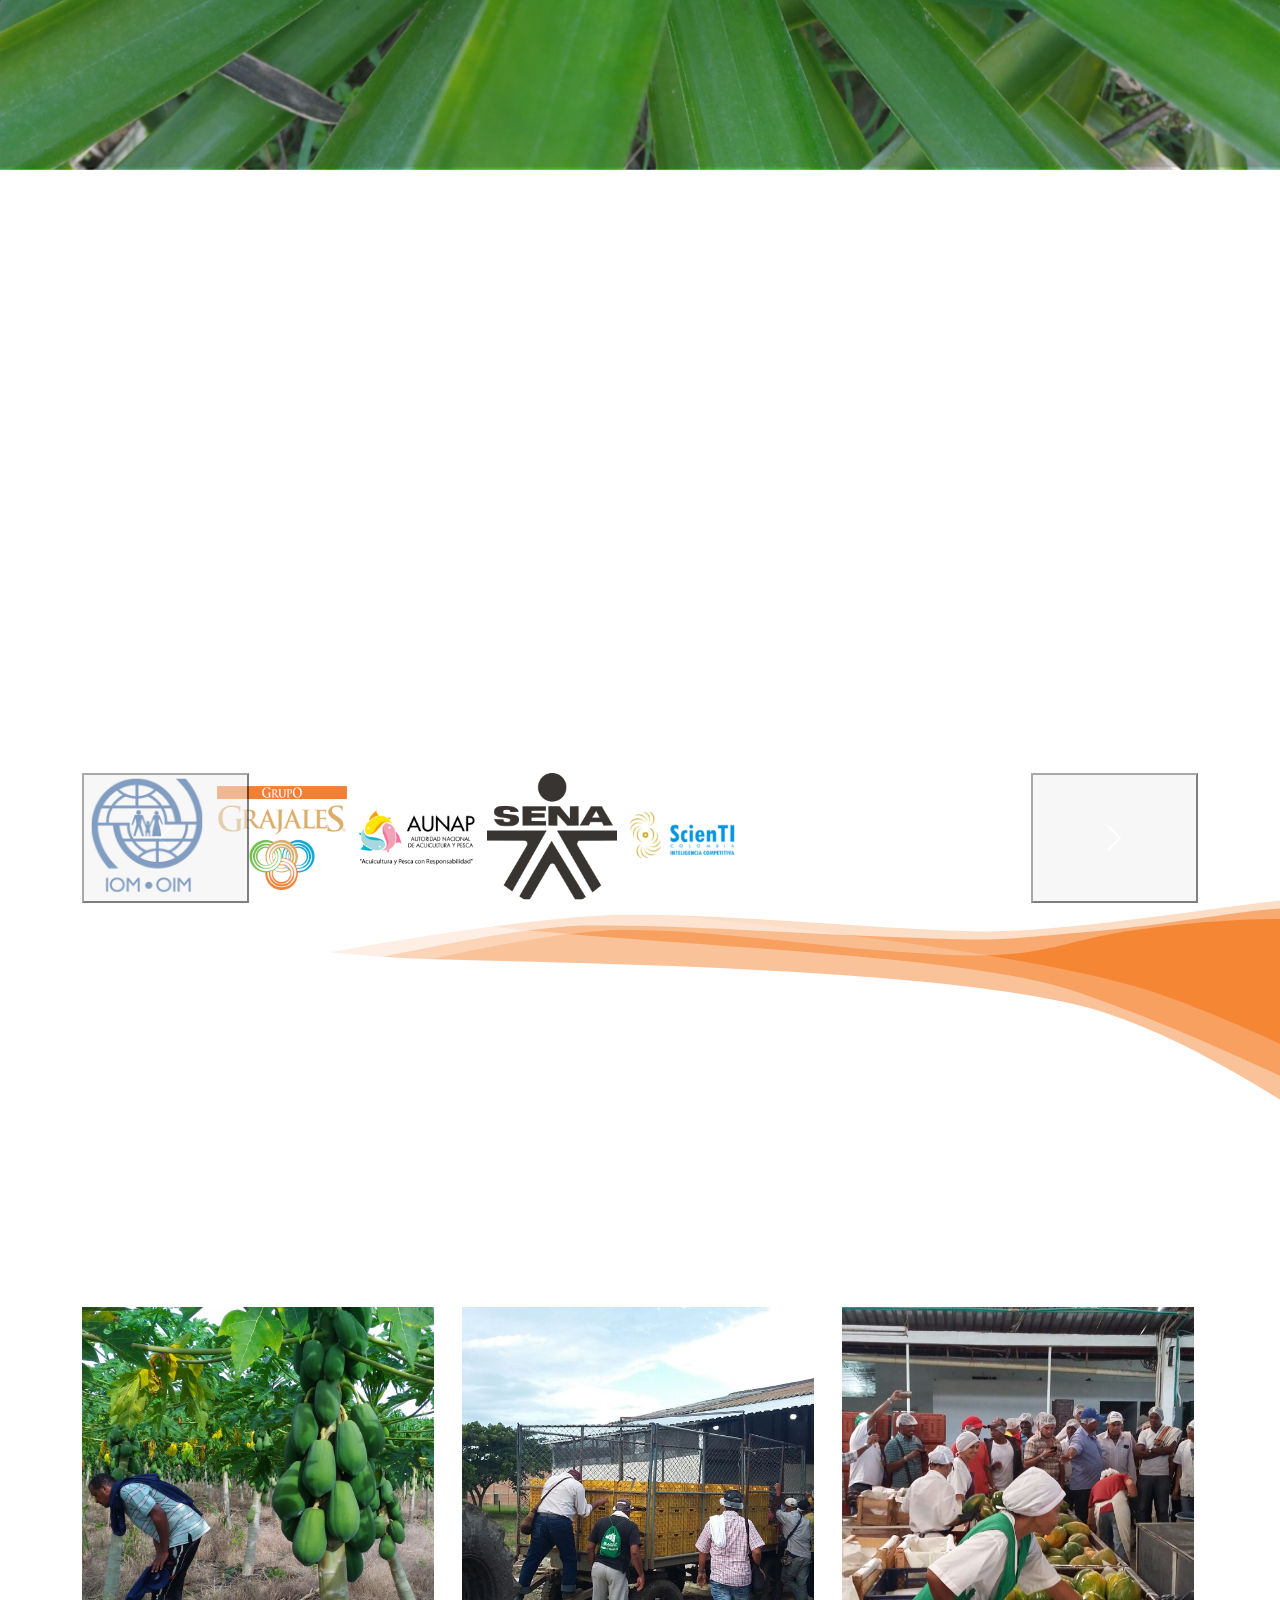
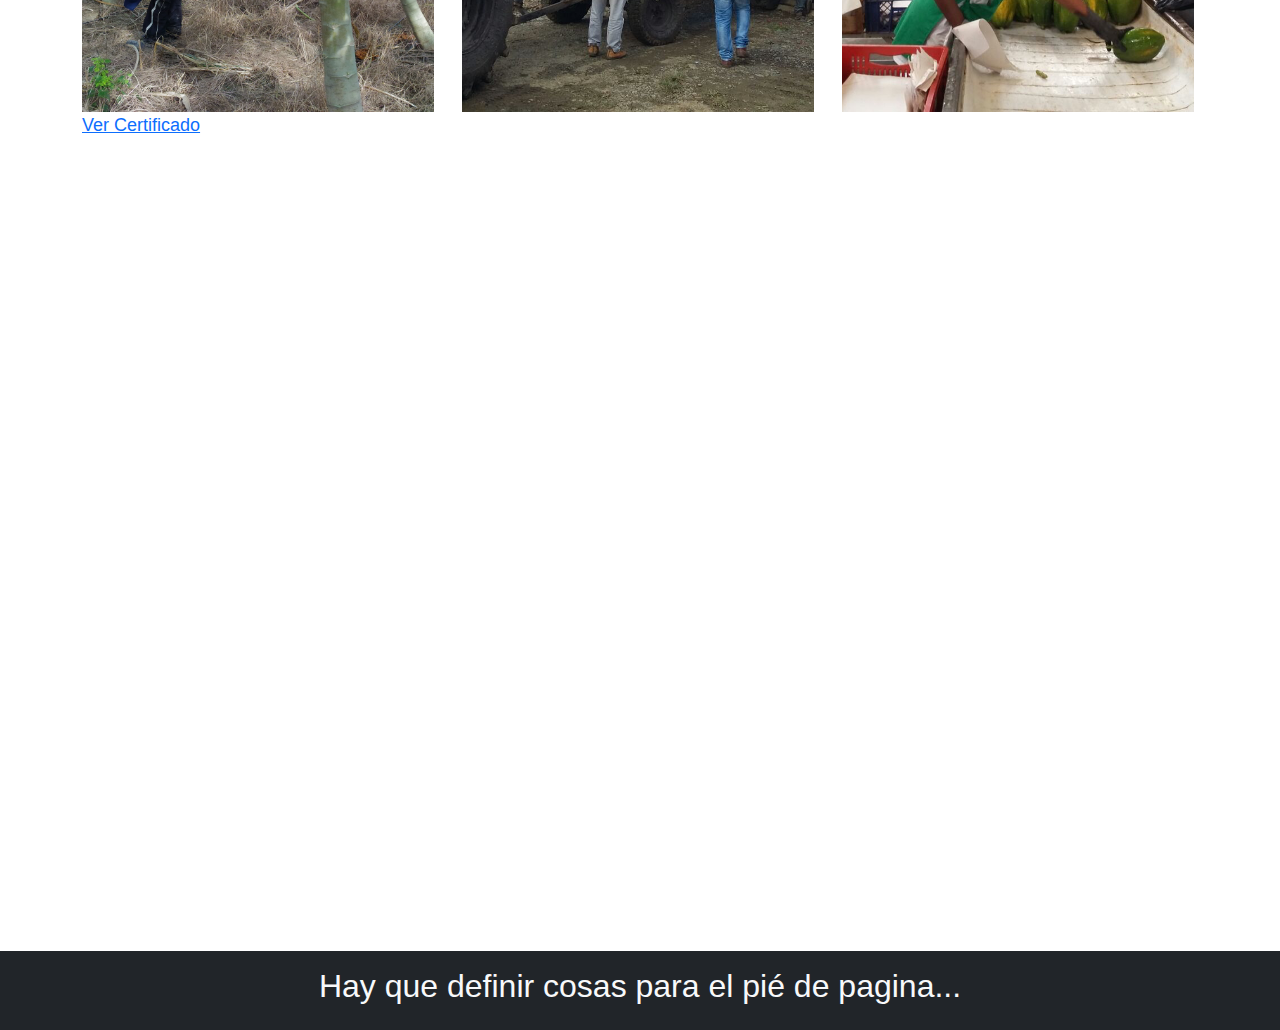
==== commit 96053ef0: "Add files via upload" ====
--- a/index.html
+++ b/index.html
@@ -1,232 +1,265 @@
 <!DOCTYPE html>
-<html lang="es">
+<html lang="en">
 <head>
     <meta charset="UTF-8">
     <meta http-equiv="X-UA-Compatible" content="IE=edge">
     <meta name="viewport" content="width=device-width, initial-scale=1.0">
-    <link href="https://fonts.googleapis.com/css2?family=Poppins:wght@300;400;500;700;800&display=swap" rel="stylesheet">
+    <link href="https://fonts.googleapis.com/css2?family=Open+Sans:wght@300;400;600;700&display=swap" rel="stylesheet">
     <link rel="stylesheet" href="css/bootstrap.min.css">
     <link rel="stylesheet" href="css/style.css">
-    <link rel="shortcut icon" href="img/favicones.ico/favicon.ico" type="image/x-icon">
+    <title>Adagro</title>
+</head>
+<body>
+    <header>
+        <nav class="navbar navbar-expand-lg navbar-light bg-light">
+            <div class="container-fluid">
+              <a class="navbar-brand" href="index.html">
+                  <img src="img/logo1C.png" height="50px" alt="">
+              </a>
+              <button class="navbar-toggler" type="button" data-bs-toggle="collapse" data-bs-target="#navbarSupportedContent" aria-controls="navbarSupportedContent" aria-expanded="false" aria-label="Toggle navigation">
+                <span class="navbar-toggler-icon"></span>
+              </button>
+              <div class="collapse navbar-collapse" id="navbarSupportedContent">
+                <ul class="navbar-nav ms-auto mb-2 mb-lg-0">
+                  <li class="nav-item">
+                    <a class="nav-link active" aria-current="page" href="index.html">Inicio</a>
+                  </li>
+                  <li class="nav-item">
+                    <a class="nav-link" href="contexto-agropecuario.html">Contexto Agropecuario</a>
+                  </li>
+                  <li class="nav-item">
+                    <a class="nav-link" href="desarrollo-sostenible.html">Desarrollo Sostenible</a>
+                  </li>
+                  <li class="nav-item">
+                    <a class="nav-link" href="gestion-gremial.html">Gestión Gremial</a>
+                  </li>
+                  <li class="nav-item">
+                    <a class="nav-link" href="contacto.html">Contacto</a>
+                  </li>
+              </div>
+            </div>
+        </nav>
+        <div class="menu-sec d-none d-lg-block">
+          <ul>
+            <li><a href="#">¿Quienes Somos?</a></li>
+            <li><a href="#">Objetivos de Adagro</a></li>
+            <li><a href="#">Nuestros Aliados</a></li>
+            <li><a href="#">Certificado</a></li>
+          </ul>
+        </div>
+        
+    </header>
+    <main>
+      <!-- BANNER -->
+      <section class="banner">
+        <div class="container">
+          <h1 class="titulo text-center">
+            Asociación de Agricultores del Occidente <br>
+            <span class="amarillo">Colo</span><span class="azul">mbi</span><span class="rojo">ano</span>
+          </h1>
+        </div>
+        <div class="cutter">
+          <img src="img/cutter.svg" alt="">
+        </div>
+      </section>
+      <!-- QUIENES SOMOS -->
+      <section class="quienes-somos">
+        <h2 class="subtitulo naranja">¿Quienes Somos?</h2>
+        <div class="container">
+          <div class="row justify-content-center">
+            <div class="col-12 col-md-10">
+              <p class="parrafo">
+                Somos entidad asociativa sin ánimo de lucro que propende por el fortalecimiento y consolidación de una mejor calidad de vida de nuestros asociados y de la comunidad en general. <br>
+      
+                Nuestra visión es que al año 2024, ADAGRO, sea reconocido como el gremio líder del Sector Agropecuario Colombiano,  constituyéndose en el soporte técnico, administrativo y jurídico para el desarrollo agro empresarial, económico, social y ambiental de la región y el país.
+              </p>
+            </div>
+          </div>
+          <div class="row">
+            <div class="col-12 col-md-4 imagen">
+              <img src="img/ini1.png" alt="">
+            </div>
+            <div class="col-12 col-md-4 imagen">
+              <img src="img/ini2.png" alt="">
+            </div>
+            <div class="col-12 col-md-4 imagen">
+              <img src="img/ini3.png" alt="">
+            </div>
+          </div>
+        </div>
+      </section>
+      <!-- SLIDER -->
+      <section class="slider">
+        <div class="cutter-inv">
+          <img src="img/cutter.svg" alt="">
+        </div>
+        <div id="carouselExampleControls" class="carousel slide carousel-fade" data-bs-ride="carousel">
+          <div class="carousel-inner">
+            <div class="carousel-item active">
+              <img src="img/iniC2.png" class="d-block w-100" alt="...">
+            </div>
+            <div class="carousel-item">
+              <img src="img/iniC1.png" class="d-block w-100" alt="...">
+            </div>
+            <div class="carousel-item">
+              <img src="img/iniC3.png" class="d-block w-100" alt="...">
+            </div>
+          </div>
+        </div>
 
-    <title>Desarrollador Web</title>
-</head>
-<body data-bs-spy="scroll" data-bs-target="#navbarSupportedContent">
-        <header id="inicio">
-            <nav class="navbar navbar-expand-lg navbar-dark pt-3">
-                <div class="container">
-                  <a class="navbar-brand me-auto" href="#">
-                  </a>
-                  <button class="navbar-toggler" type="button" data-bs-toggle="collapse" data-bs-target="#navbarSupportedContent" aria-controls="navbarSupportedContent" aria-expanded="false" aria-label="Toggle navigation">
-                    <span class="navbar-toggler-icon"></span>
-                  </button>
-                  <div class="collapse navbar-collapse" id="navbarSupportedContent">
-                    <ul class="navbar-nav ms-auto mb-2 mb-lg-0">
-                      <li class="nav-item">
-                        <a class="nav-link active" aria-current="page" href="#inicio">Inicio</a>
-                      </li>
-                      <li class="nav-item">
-                        <a class="nav-link" href="#tecnologias">Tecnologías</a>
-                      </li>
-                      <li class="nav-item">
-                        <a class="nav-link" href="#portafolio">Portafolio</a>
-                      </li>
-                      <li class="nav-item">
-                        <a class="nav-link" href="#contacto">Contacto</a>
-                      </li>
-                      <!-- INGLES -->
- <!--                      <li class="nav-item ingles">
-                      <a class="nav-link ms-3 ingles" href="#">/ English</a>
-                      </li> -->
-                  </div>
-                </div>
-            </nav>
-        </header>
-    <main>
-        <!-- TITULOS -->
-        <section class="titulos">
-            <div class="container">
-                <div class="row">
-                    <div class="col-12 contenedor_titulos">
-                        <h1 class="titulo">Sebastián Varona.</h1>
-                        <h2 class="subtitulo">Desarrollador Web Front-End.</h2>
-                    </div>
-                </div>
-            </div>
-            <div class="cutter">
-                <img src="img/cutterN2.svg" alt="">
-            </div>
-        </section>
-        <!-- ACERCA DE -->
-        <section class="acerca_de">
-            <div class="container ">
-                <div class="row mb-5">
-                    <h2 class="acerca_de titulo_categoria mt-5">Acerca de</h2>
-                    <div class="col-12 col-md-6 mt-5">
-                        <p class="parrafo_categoria">Hola! Mi nombre es Sebastián 
-                            Varona y soy desarrollador web 
-                            Front-End. Programo y diseño tu sitio
-                            web desde cero, creando un producto 
-                            totalmente original basado en tu marca 
-                            y/o empresa. 
-                        </p>
-                    </div>
-                    <div class="col-12 col-md-6 mt-5 responsive">
-                        <img src="img/Responsive.svg" class="ms-auto" alt="">
-                    </div>
-                </div>
-            </div>
-        </section>
-        <!-- TECNOLOGIAS -->
-        <section class="tecnologias" id="tecnologias">
-            <div class="cutter-inv">
-                <img src="img/cutterN4.svg" class="w-100" alt="">
-            </div>
-            <div class="container">
-                <h2 class="titulo_categoria pt-3">Tecnologías</h2>
-                <div class="row">
-                    <div class="col-md-9 col-12 ms-auto me-auto">
-                        <p class="parrafo_categoria text-center pb-3 pt-auto">
-                            Actualmente trabajo con las mejores
-                            tecnologías de desarrollo web Front-End
-                            y distintos frameworks, para garantizar la 
-                            entrega de un producto de calidad.
-                        </p>
-                    </div>
-                </div>
-                <!-- LOGOS -->
-                    <div class="row">
-                            <div class="col-4">
-                                <img src="img/1.svg" class="izquierdo" alt="HTML5">
-                            </div>
-                            <div class="col-4">
-                                <img src="img/2.svg" alt="CSS3">
-                            </div>
-                            <div class="col-4">
-                                <img src="img/3.svg" alt="Sass" class="derecho">
-                            </div>
-                            <div class="col-4">
-                                <img src="img/4.svg" class="izquierdo" alt="Javascript">
-                            </div>
-                            <div class="col-4">
-                                <img src="img/5.svg" alt="Jquery">
-                            </div>
-                            <div class="col-4">
-                                <img src="img/6.svg" alt="Git" class="derecho">
-                            </div>
-                            <div class="col-4">
-                                <img src="img/7.svg" class="izquierdo" alt="Bootstrap 5">
-                            </div>
-                            <div class="col-4">
-                                <img src="img/8.svg" alt="Wordpress">
-                            </div>
-                            <div class="col-4">
-                                <img src="img/9.svg" alt="Github" class="derecho">
-                            </div>
-                    </div>
-            </div>
-            <div class="cutter">
-                <img src="img/cutterN4.svg" class="w-100" alt="">
-            </div>
-        </section>
-        <!-- PORTAFOLIO -->
-        <section class="servicios" id="portafolio">
-            <h2 class="titulo_categoria pt-3">Portafolio</h2>
-            <div class="container">
-                <p class="parrafo_categoria text-center pt-3 cita">
-                    “La recompensa del trabajo bien hecho es la oportunidad de hacer más trabajo bien hecho”
-                </p>
-                <p class="parrafo_categoria text-center">
-                    ¿Quieres conocer todos mis servicios? <a href="#contacto" class="enlace">Contáctame</a>
-                </p>
-                <div class="row pt-4">
-                    <div class="col-4 tarjeta">
-                        <img src="img/original.svg" alt="">
-                    </div>
-                    <div class="col-4 tarjeta">
-                        <img src="img/codigo.svg" alt="">
-                    </div>
-                    <div class="col-4 tarjeta">
-                        <img src="img/calidad.svg" alt="">
-                    </div>
-                </div>
-                <div class="row mt-5">
-                    <div class="col-10 ms-auto me-auto">
-                        <p class="parrafo_categoria text-center">
-                            Aquí hay algunos proyectos que realicé recientemente o que estoy desarrollando en estos momentos:
-                        </p>
-                    </div>
-                    <div class="row pt-5">
-                        <div class="col-3 clientes">
-                            <img src="img/clientes/calimaico.svg" alt="">
-                            <a href="https://www.calimafarms.com"><img src="img/clientes/Visitar.svg" class="cli" alt=""></a>
-                        </div>
-                        <div class="col-3 clientes">
-                            <img src="img/clientes/tortugaico.svg" alt="">
-                            <img src="img/clientes/desarrollo.svg" class="cli" alt="">
-                        </div>
-                        <div class="col-3 clientes">
-                            <img src="img/clientes/adagroico.svg" alt="">
-                            <img src="img/clientes/desarrollo.svg" class="cli" alt="">
-                        </div>
-                        <div class="col-3 clientes">
-                            <img src="img/clientes/mfico.svg" alt="">
-                            <img src="img/clientes/desarrollo.svg" class="cli" alt="">
-                        </div>
-                    </div>
-                </div>
-            </div>
-        </section>
-        <!-- CONTACTO -->
-        <section class="contacto" id="contacto">
-            <div class="cutter-inv">
-                <img src="img/cutterN4.svg" class="w-100" alt="">
-            </div>
-            <h2 class="titulo_categoria">Contáctame</h2>
-            <p class="text-center parrafo_categoria">¿Interesado en iniciar un proyecto? 
-                <br>Llena el siguiente formuario y me contactaré contigo lo antes posible.</p>
-                <div class="container py-5 px-5">
-                    <form action="https://formspree.io/f/mdopvrwa" method="POST" id="my-form">
-                            <div class="row">
-                            <div class="mb-3 col-lg-6 col-12">
-                                <label for="exampleFormControlInput1" class="form-label">Nombre</label>
-                                <input type="text" name="Nombre" class="form-control" id="exampleFormControlInput1" placeholder="Nombre" >
-                              </div>
-                            <div class="mb-3 col-md-6 col-12 ">
-                                <label for="exampleFormControlInput2" class="form-label">Correo</label>
-                                <input type="email" name="Correo" class="form-control" id="exampleFormControlInput1" placeholder="tucorreo@ejemplo.com" >
-                            </div>
-                            <div class="mb-3 col-12">
-                                <label for="exampleFormControlTextarea1" class="form-label">Mensaje</label>
-                                <textarea type="text" name="Mensaje" class="form-control" id="exampleFormControlTextarea1" rows="3" placeholder="Escribe tu mensaje..." ></textarea>
-                            </div>
-                            <div class="col-12">
-                                <input type="submit" value="Enviar" class="enviar ms-auto me-auto">
-                                <div class="col-12 pt-3"><p id="status" class="text-center"></p></div>
-                            </div>
-                        </div>
-                    </form>
-                </div>
-        </section>
+        <div class="cont">
+          <h2 class="subtitulo">Objetivos de Adagro</h2>
+          <p class="parrafo">Entre los objetivos misionales de ADAGRO, a más de representar a nuestros asociados, agricultores y ganaderos,  se destacan:</p>
+          <ul class="objetivos pb-5">
+            <li>El fomento de la actividad agrícola, pecuaria y agroindustrial
+            </li>
+            <li>
+              Ser cuerpo consultivo de entidades públicas y privadas de carácter nacional e internacional o cualquier otra índole en asuntos relacionados con el agro y el medio ambiente.
+            </li>
+            <li>
+              Prestar los servicios de asistencia técnica especializada sobre  frutales, hortalizas, cereales, forestales, permanentes y café, entre otros, en establecimiento, fertilización y nutrición, programas de control sanitario y fitosanitario, cosecha y pos cosecha. Así mismo, asesoría, capacitación, extensión, asistencia técnica rural, ambiental y de transferencia de tecnología
+            </li>
+            <li>
+              Planificar, diseñar, formular, ejecutar y auditar  planes, programas y proyectos en los sectores agropecuario, ambiental, de seguridad alimentaria, infraestructura, vivienda, saneamiento básico, educación, recreación, deporte y cultura.
+            </li>
+            <li>
+              Formular, promover, administrar y desarrollar proyectos agroindustriales, de agricultura urbana y de impacto ambiental, etc.
+            </li>
+          </ul>
+        </div>
+        <div class="cutter">
+          <img src="img/cutter.svg" alt="">
+        </div>
+          
+      </section>
+      <!-- ALIADOS -->
+      <section class="aliados">
+        <h2 class="subtitulo naranja pb-2">Nuestros Aliados</h2>
+        <div class="container">
+          <div id="carouselExampleIndicators" class="carousel slide" data-bs-ride="carousel">
+            <div class="carousel-inner">
+              <div class="carousel-item active">
+                <div class="socios">
+                  <img src="img/socios/logo1.png" alt="">
+                  <img src="img/socios/logo2.png" alt="">
+                  <img src="img/socios/logo3.png" alt="">
+                  <img src="img/socios/logo4.png" alt="">
+                  <img src="img/socios/logo5.png" alt="">
+                </div>
+              </div>
+              <div class="carousel-item">
+                <div class="socios">
+                  <img src="img/socios/logo6.png" alt="">
+                  <img src="img/socios/logo7.png" alt="">
+                  <img src="img/socios/logo8.png" alt="">
+                  <img src="img/socios/logo9.png" alt="">
+                  <img src="img/socios/logo10.png" alt="">
+                </div>
+              </div>
+            </div>
+            <button class="carousel-control-prev" type="button" data-bs-target="#carouselExampleIndicators"  data-bs-slide="prev">
+              <span class="carousel-control-prev-icon" aria-hidden="true"></span>
+              <span class="visually-hidden">Previous</span>
+            </button>
+            <button class="carousel-control-next" type="button" data-bs-target="#carouselExampleIndicators"  data-bs-slide="next">
+              <span class="carousel-control-next-icon" aria-hidden="true"></span>
+              <span class="visually-hidden">Next</span>
+            </button>
+          </div>
+        </div>
+      </section>
+      <!-- CERTIFICADO -->
+      <section class="certificado">
+        <div class="cutter-inv">
+          <img src="img/cutterNaranja.svg" alt="">
+        </div>
+        <h2 class="subtitulo naranja pt-5">Certificado</h2>
+        <div class="container">
+          <div class="row justify-content-center">
+            <div class="col-12 col-md-10">
+              <p class="parrafo">
+                En 2015 fuimos certificados como exportadores de frutas frescas.
+              </p>
+            </div>
+          </div>
+          <div class="row">
+            <div class="col-12 col-md-4 imagen">
+              <img src="img/ini4.png" alt="">
+            </div>
+            <div class="col-12 col-md-4 imagen">
+              <img src="img/ini5.png" alt="">
+            </div>
+            <div class="col-12 col-md-4 imagen">
+              <img src="img/ini6.png" alt="">
+            </div>
+          </div>
+          <div class="row justify-content-center">
+            <div class="col-12">
+              <a href="#" class="cert">Ver Certificado</a>
+            </div>
+          </div>
+          <div class="cutter">
+            <img src="img/cutter.svg" alt="">
+          </div>
+        </div>
 
+      </section>
+      <!-- INFORMACION -->
+      <section class="informacion">
+        <h2 class="subtitulo naranja pb-5">Datos Agrícolas</h2>
+        <div class="container">
+          <div class="row justify-content-around">
+            <!-- inf1 -->
+            <div class="col-6 col-md-3">
+              <div class="info">
+                <div class="img">
+                  <img src="img/ilustraciones/participacion.png" alt="">
+                </div>
+                <span class="inf1"></span>
+                <p class="text-center mb-0">PIB Agro (participación PIB total) 2020-2</p>
+  
+              </div>
+            </div>
+            <!-- inf2 -->
+            <div class="col-6 col-md-3">
+              <div class="info">
+                <div class="img">
+                  <img src="img/ilustraciones/produccion.png" alt="">
+                </div>
+                <span class="inf2"></span>
+                <p class="text-center mb-0">Millones de Ton. Volumen producción agrícola en 2019</p>  
+              </div>
+            </div>
+            <!-- inf3 -->
+            <div class="col-6 col-md-3">
+              <div class="info">
+                <div class="img">
+                  <img src="img/ilustraciones/desempleo.png" alt="">
+                </div>
+                <span class="inf3"></span>
+                <p class="text-center mb-0">Tasa de desempleo sector rural julio 2020</p>  
+              </div>
+            </div>
+            <!-- inf4 -->
+            <div class="col-6 col-md-3">
+              <div class="info">
+                <div class="img">
+                  <img src="img/ilustraciones/hectareas.png" alt="">
+                </div>
+                <span class="inf4"></span>
+                <p class="text-center mb-0">Millones de hectáreas cosechadas 2019</p>  
+              </div>
+            </div>
+            
+
+          </div>
+        </div>
+      </section>
     </main>
-    <footer>
-        <div class="container">
-            <div class="row">
-                <div class="col-12 d-flex justify-content-center py-5">
-                    <img src="img/logoNnegro.svg" height="60px" alt="">
-                </div>
-                <div class="col-12">
-                    <p class="text-center">Aprendiendo cada dia <br>Un dia a la vez.</p>
-                </div>
-                <div class="col-12 pt-2">
-                    <p class="text-center fw-light copy">Sitio desarrollado por mi © 2021</p>
-                </div>
-            </div>
-        </div>
+    <footer class="py-3 bg-dark">
+      <h2 class="text-light text-center">Hay que definir cosas para el pié de pagina...</h2>
     </footer>
+    
     <script src="js/bootstrap.bundle.min.js"></script>
-    <script src="js/animaciones.js"></script>
-    <script src="js/formulario.js"></script>
 </body>
 </html>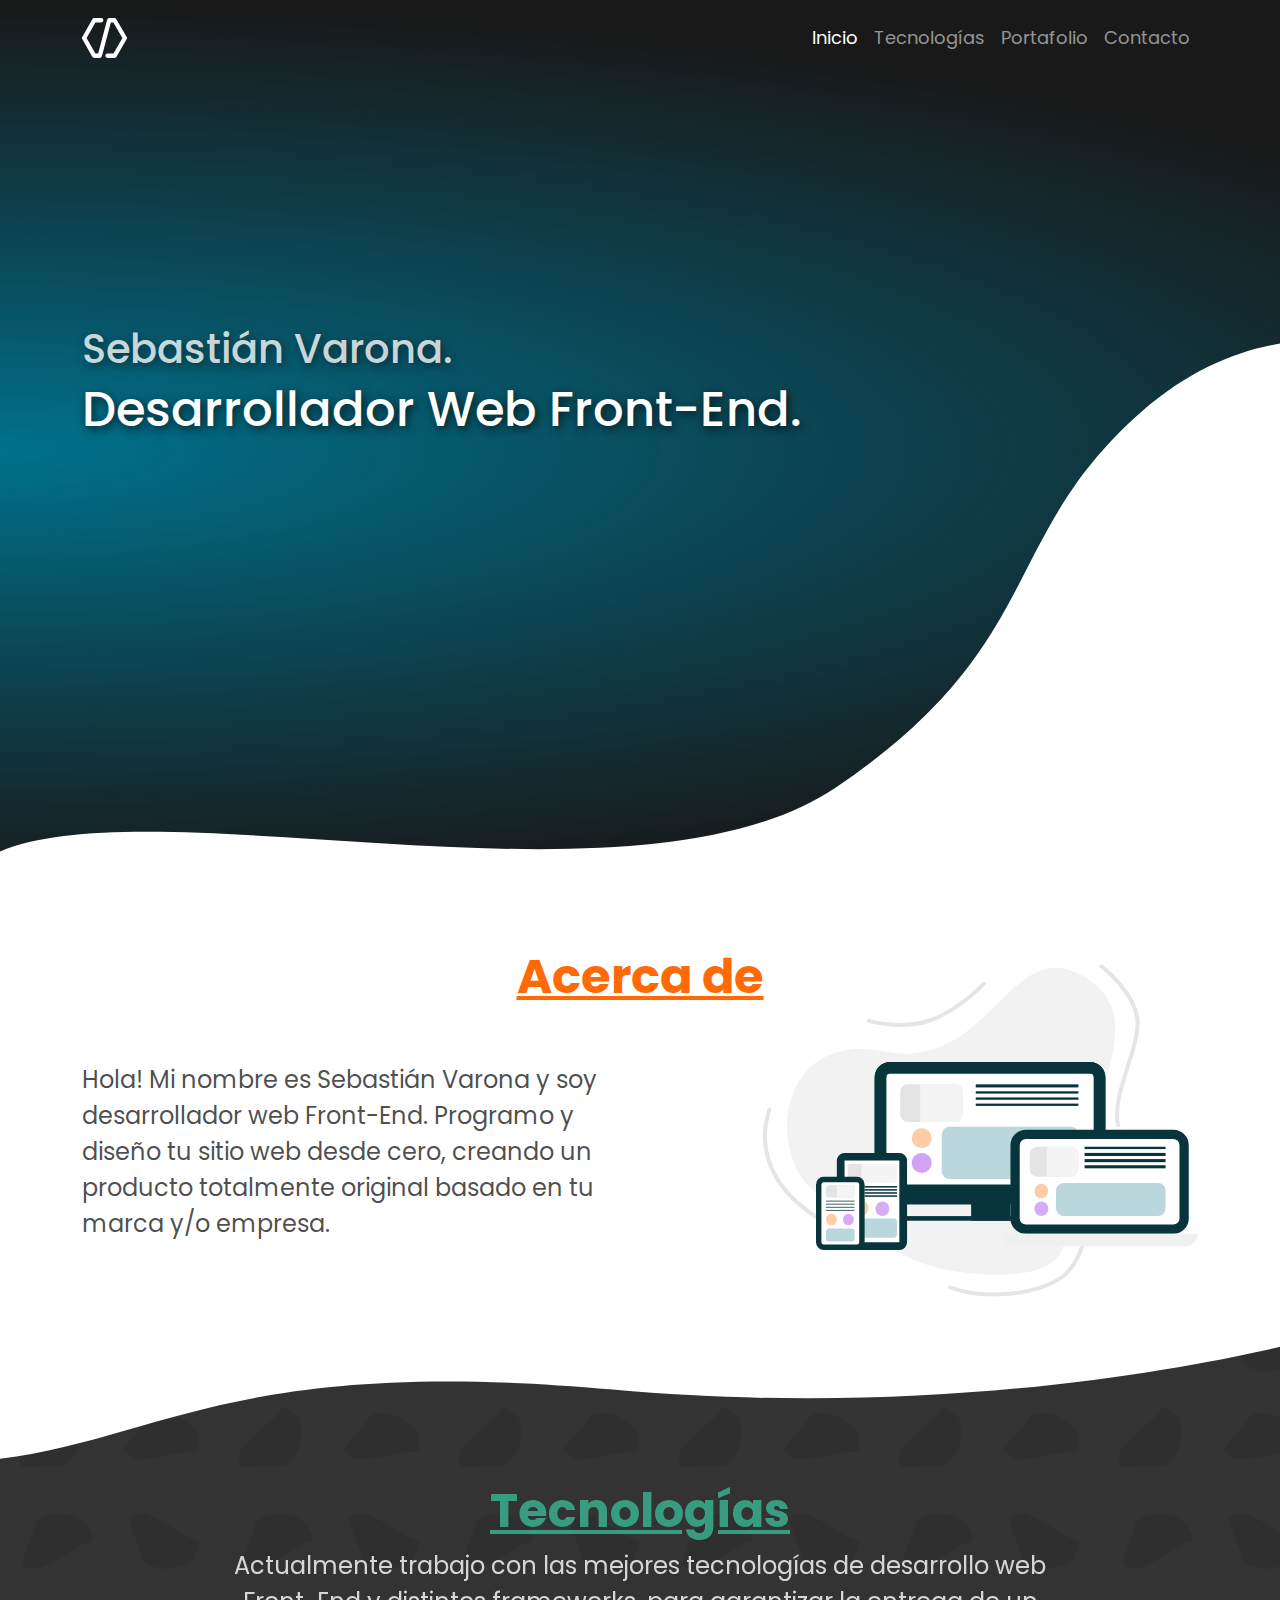
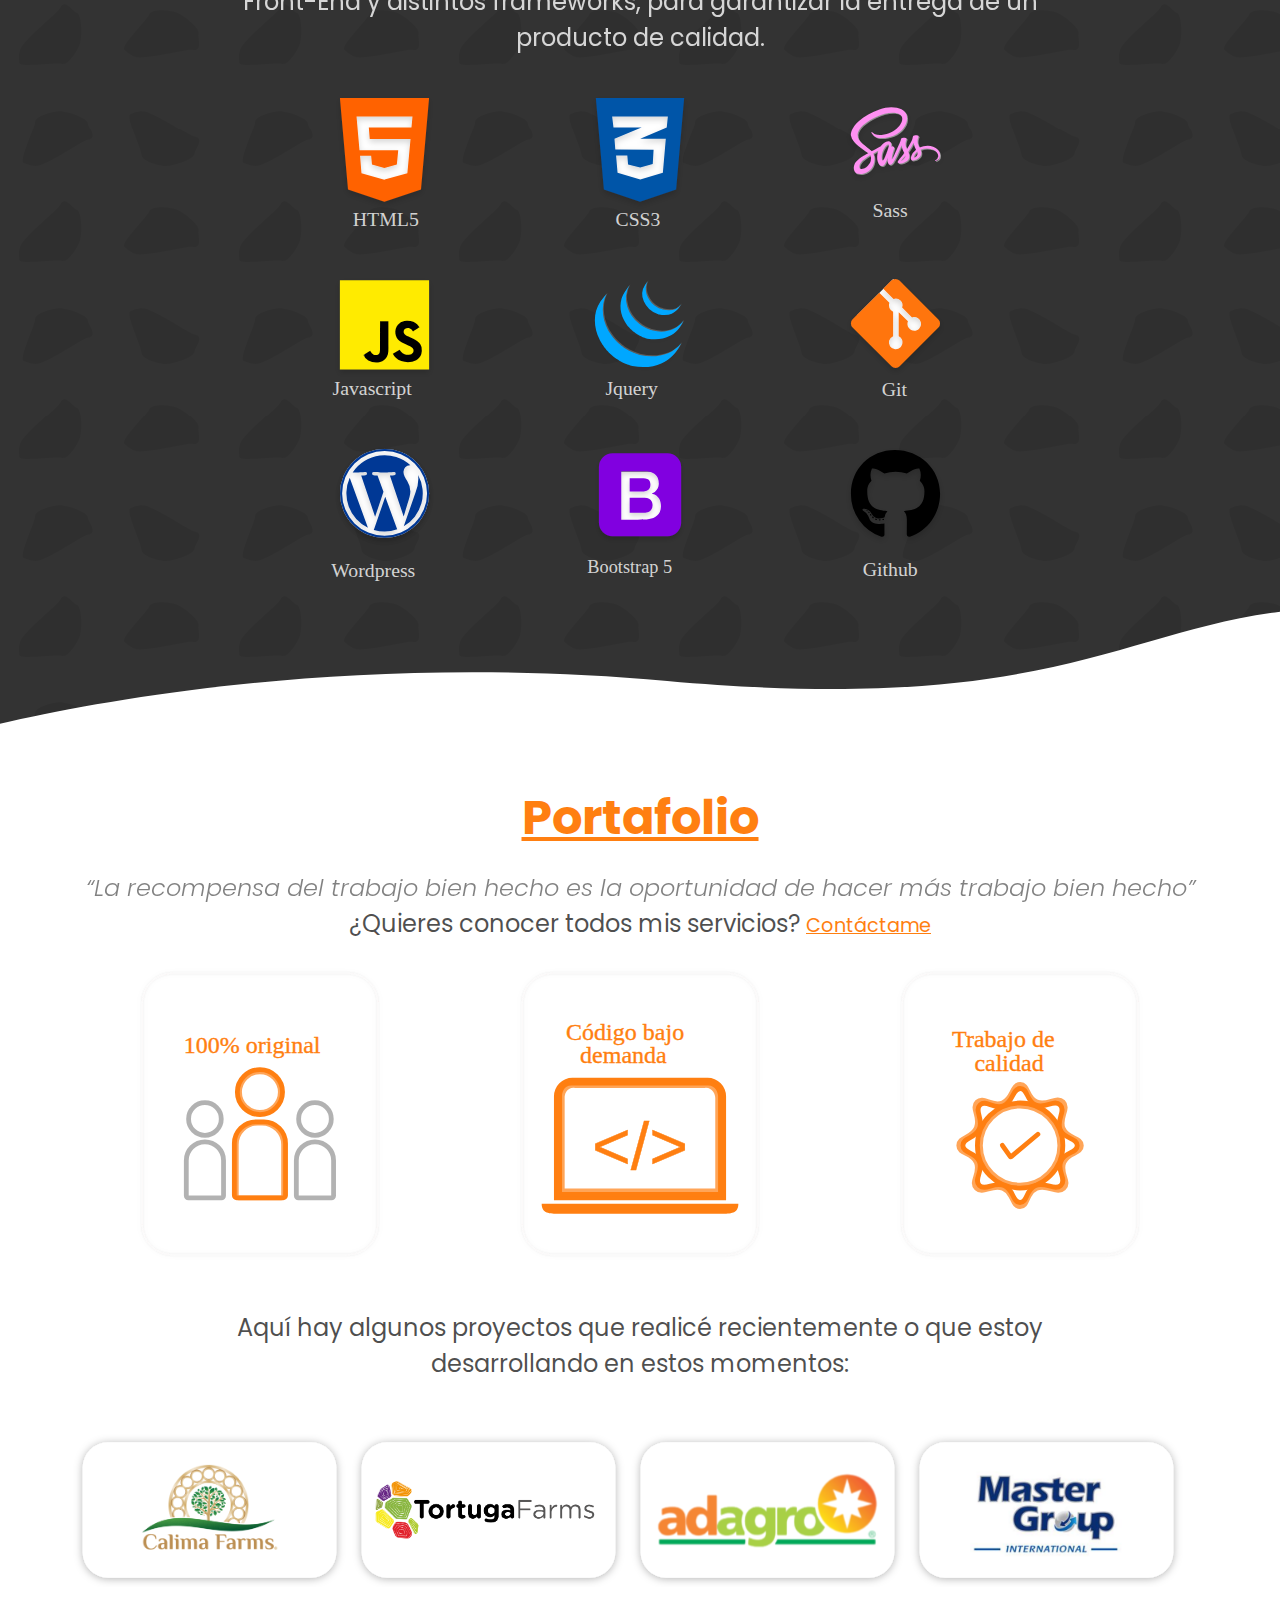
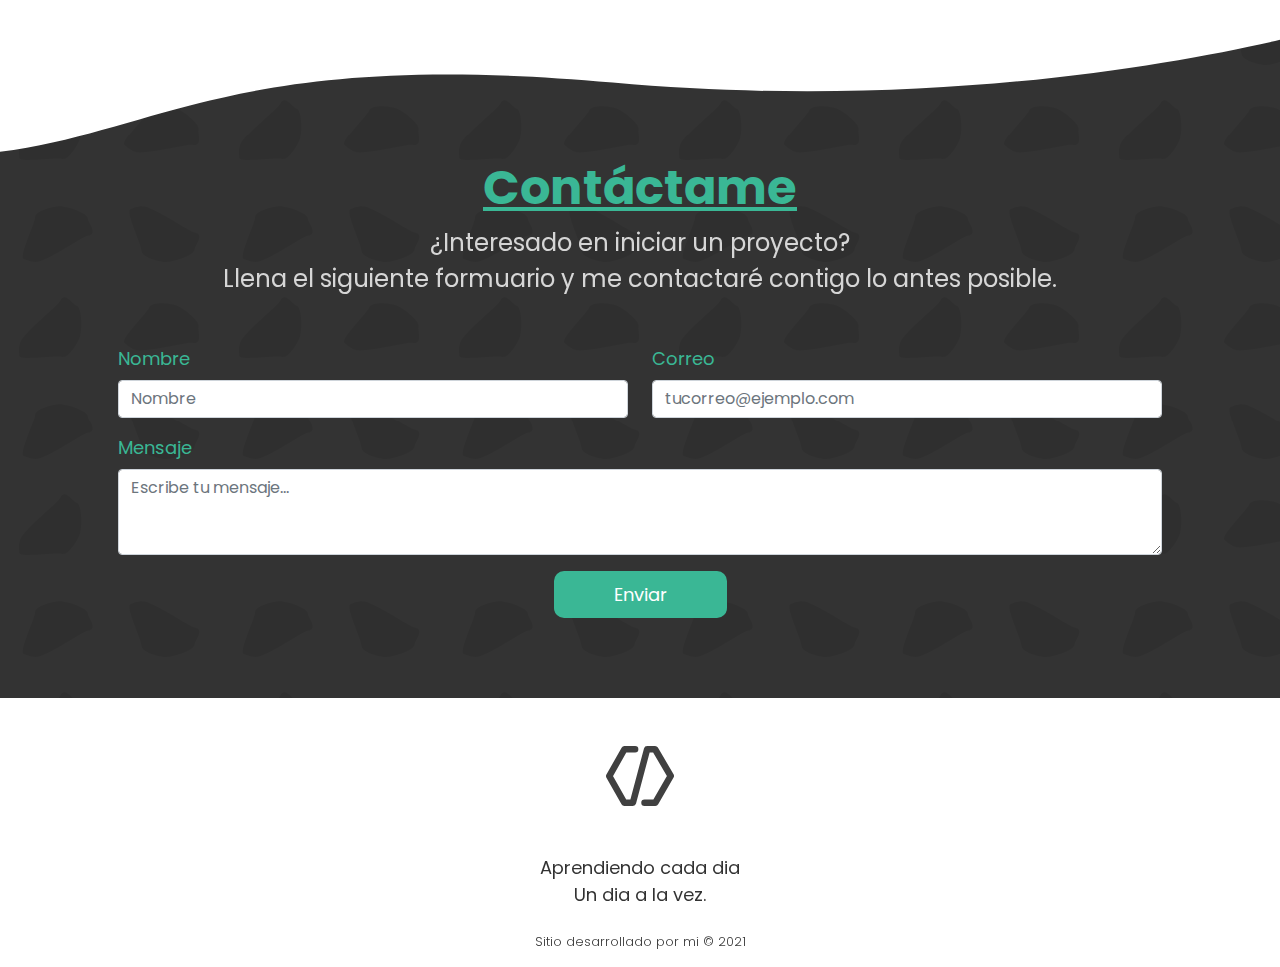
==== commit 6df7ec93: "Add files via upload" ====
--- a/index.html
+++ b/index.html
@@ -1,265 +1,232 @@
 <!DOCTYPE html>
-<html lang="en">
+<html lang="es">
 <head>
     <meta charset="UTF-8">
     <meta http-equiv="X-UA-Compatible" content="IE=edge">
     <meta name="viewport" content="width=device-width, initial-scale=1.0">
-    <link href="https://fonts.googleapis.com/css2?family=Open+Sans:wght@300;400;600;700&display=swap" rel="stylesheet">
+    <link href="https://fonts.googleapis.com/css2?family=Poppins:wght@300;400;500;700;800&display=swap" rel="stylesheet">
     <link rel="stylesheet" href="css/bootstrap.min.css">
     <link rel="stylesheet" href="css/style.css">
-    <title>Adagro</title>
+    <link rel="shortcut icon" href="img/favicones.ico/favicon.ico" type="image/x-icon">
+
+    <title>Desarrollador Web</title>
 </head>
-<body>
-    <header>
-        <nav class="navbar navbar-expand-lg navbar-light bg-light">
-            <div class="container-fluid">
-              <a class="navbar-brand" href="index.html">
-                  <img src="img/logo1C.png" height="50px" alt="">
-              </a>
-              <button class="navbar-toggler" type="button" data-bs-toggle="collapse" data-bs-target="#navbarSupportedContent" aria-controls="navbarSupportedContent" aria-expanded="false" aria-label="Toggle navigation">
-                <span class="navbar-toggler-icon"></span>
-              </button>
-              <div class="collapse navbar-collapse" id="navbarSupportedContent">
-                <ul class="navbar-nav ms-auto mb-2 mb-lg-0">
-                  <li class="nav-item">
-                    <a class="nav-link active" aria-current="page" href="index.html">Inicio</a>
-                  </li>
-                  <li class="nav-item">
-                    <a class="nav-link" href="contexto-agropecuario.html">Contexto Agropecuario</a>
-                  </li>
-                  <li class="nav-item">
-                    <a class="nav-link" href="desarrollo-sostenible.html">Desarrollo Sostenible</a>
-                  </li>
-                  <li class="nav-item">
-                    <a class="nav-link" href="gestion-gremial.html">Gestión Gremial</a>
-                  </li>
-                  <li class="nav-item">
-                    <a class="nav-link" href="contacto.html">Contacto</a>
-                  </li>
-              </div>
-            </div>
-        </nav>
-        <div class="menu-sec d-none d-lg-block">
-          <ul>
-            <li><a href="#">¿Quienes Somos?</a></li>
-            <li><a href="#">Objetivos de Adagro</a></li>
-            <li><a href="#">Nuestros Aliados</a></li>
-            <li><a href="#">Certificado</a></li>
-          </ul>
+<body data-bs-spy="scroll" data-bs-target="#navbarSupportedContent">
+        <header id="inicio">
+            <nav class="navbar navbar-expand-lg navbar-dark pt-3">
+                <div class="container">
+                  <a class="navbar-brand me-auto" href="#">
+                  </a>
+                  <button class="navbar-toggler" type="button" data-bs-toggle="collapse" data-bs-target="#navbarSupportedContent" aria-controls="navbarSupportedContent" aria-expanded="false" aria-label="Toggle navigation">
+                    <span class="navbar-toggler-icon"></span>
+                  </button>
+                  <div class="collapse navbar-collapse" id="navbarSupportedContent">
+                    <ul class="navbar-nav ms-auto mb-2 mb-lg-0">
+                      <li class="nav-item">
+                        <a class="nav-link active" aria-current="page" href="#inicio">Inicio</a>
+                      </li>
+                      <li class="nav-item">
+                        <a class="nav-link" href="#tecnologias">Tecnologías</a>
+                      </li>
+                      <li class="nav-item">
+                        <a class="nav-link" href="#portafolio">Portafolio</a>
+                      </li>
+                      <li class="nav-item">
+                        <a class="nav-link" href="#contacto">Contacto</a>
+                      </li>
+                      <!-- INGLES -->
+ <!--                      <li class="nav-item ingles">
+                      <a class="nav-link ms-3 ingles" href="#">/ English</a>
+                      </li> -->
+                  </div>
+                </div>
+            </nav>
+        </header>
+    <main>
+        <!-- TITULOS -->
+        <section class="titulos">
+            <div class="container">
+                <div class="row">
+                    <div class="col-12 contenedor_titulos">
+                        <h1 class="titulo">Sebastián Varona.</h1>
+                        <h2 class="subtitulo">Desarrollador Web Front-End.</h2>
+                    </div>
+                </div>
+            </div>
+            <div class="cutter">
+                <img src="img/cutterN2.svg" alt="">
+            </div>
+        </section>
+        <!-- ACERCA DE -->
+        <section class="acerca_de">
+            <div class="container ">
+                <div class="row mb-5">
+                    <h2 class="acerca_de titulo_categoria mt-5">Acerca de</h2>
+                    <div class="col-12 col-md-6 mt-5">
+                        <p class="parrafo_categoria">Hola! Mi nombre es Sebastián 
+                            Varona y soy desarrollador web 
+                            Front-End. Programo y diseño tu sitio
+                            web desde cero, creando un producto 
+                            totalmente original basado en tu marca 
+                            y/o empresa. 
+                        </p>
+                    </div>
+                    <div class="col-12 col-md-6 mt-5 responsive">
+                        <img src="img/Responsive.svg" class="ms-auto" alt="">
+                    </div>
+                </div>
+            </div>
+        </section>
+        <!-- TECNOLOGIAS -->
+        <section class="tecnologias" id="tecnologias">
+            <div class="cutter-inv">
+                <img src="img/cutterN4.svg" class="w-100" alt="">
+            </div>
+            <div class="container">
+                <h2 class="titulo_categoria pt-3">Tecnologías</h2>
+                <div class="row">
+                    <div class="col-md-9 col-12 ms-auto me-auto">
+                        <p class="parrafo_categoria text-center pb-3 pt-auto">
+                            Actualmente trabajo con las mejores
+                            tecnologías de desarrollo web Front-End
+                            y distintos frameworks, para garantizar la 
+                            entrega de un producto de calidad.
+                        </p>
+                    </div>
+                </div>
+                <!-- LOGOS -->
+                    <div class="row">
+                            <div class="col-4">
+                                <img src="img/1.svg" class="izquierdo" alt="HTML5">
+                            </div>
+                            <div class="col-4">
+                                <img src="img/2.svg" alt="CSS3">
+                            </div>
+                            <div class="col-4">
+                                <img src="img/3.svg" alt="Sass" class="derecho">
+                            </div>
+                            <div class="col-4">
+                                <img src="img/4.svg" class="izquierdo" alt="Javascript">
+                            </div>
+                            <div class="col-4">
+                                <img src="img/5.svg" alt="Jquery">
+                            </div>
+                            <div class="col-4">
+                                <img src="img/6.svg" alt="Git" class="derecho">
+                            </div>
+                            <div class="col-4">
+                                <img src="img/7.svg" class="izquierdo" alt="Bootstrap 5">
+                            </div>
+                            <div class="col-4">
+                                <img src="img/8.svg" alt="Wordpress">
+                            </div>
+                            <div class="col-4">
+                                <img src="img/9.svg" alt="Github" class="derecho">
+                            </div>
+                    </div>
+            </div>
+            <div class="cutter">
+                <img src="img/cutterN4.svg" class="w-100" alt="">
+            </div>
+        </section>
+        <!-- PORTAFOLIO -->
+        <section class="servicios" id="portafolio">
+            <h2 class="titulo_categoria pt-3">Portafolio</h2>
+            <div class="container">
+                <p class="parrafo_categoria text-center pt-3 cita">
+                    “La recompensa del trabajo bien hecho es la oportunidad de hacer más trabajo bien hecho”
+                </p>
+                <p class="parrafo_categoria text-center">
+                    ¿Quieres conocer todos mis servicios? <a href="#contacto" class="enlace">Contáctame</a>
+                </p>
+                <div class="row pt-4">
+                    <div class="col-4 tarjeta">
+                        <img src="img/original.svg" alt="">
+                    </div>
+                    <div class="col-4 tarjeta">
+                        <img src="img/codigo.svg" alt="">
+                    </div>
+                    <div class="col-4 tarjeta">
+                        <img src="img/calidad.svg" alt="">
+                    </div>
+                </div>
+                <div class="row mt-5">
+                    <div class="col-10 ms-auto me-auto">
+                        <p class="parrafo_categoria text-center">
+                            Aquí hay algunos proyectos que realicé recientemente o que estoy desarrollando en estos momentos:
+                        </p>
+                    </div>
+                    <div class="row pt-5">
+                        <div class="col-3 clientes">
+                            <img src="img/clientes/calimaico.svg" alt="">
+                            <a href="https://www.calimafarms.com"><img src="img/clientes/Visitar.svg" class="cli" alt=""></a>
+                        </div>
+                        <div class="col-3 clientes">
+                            <img src="img/clientes/tortugaico.svg" alt="">
+                            <img src="img/clientes/desarrollo.svg" class="cli" alt="">
+                        </div>
+                        <div class="col-3 clientes">
+                            <img src="img/clientes/adagroico.svg" alt="">
+                            <img src="img/clientes/desarrollo.svg" class="cli" alt="">
+                        </div>
+                        <div class="col-3 clientes">
+                            <img src="img/clientes/mfico.svg" alt="">
+                            <img src="img/clientes/desarrollo.svg" class="cli" alt="">
+                        </div>
+                    </div>
+                </div>
+            </div>
+        </section>
+        <!-- CONTACTO -->
+        <section class="contacto" id="contacto">
+            <div class="cutter-inv">
+                <img src="img/cutterN4.svg" class="w-100" alt="">
+            </div>
+            <h2 class="titulo_categoria">Contáctame</h2>
+            <p class="text-center parrafo_categoria">¿Interesado en iniciar un proyecto? 
+                <br>Llena el siguiente formuario y me contactaré contigo lo antes posible.</p>
+                <div class="container py-5 px-5">
+                    <form action="https://formspree.io/f/mdopvrwa" method="POST" id="my-form">
+                            <div class="row">
+                            <div class="mb-3 col-lg-6 col-12">
+                                <label for="exampleFormControlInput1" class="form-label">Nombre</label>
+                                <input type="text" name="Nombre" class="form-control" id="exampleFormControlInput1" placeholder="Nombre" >
+                              </div>
+                            <div class="mb-3 col-md-6 col-12 ">
+                                <label for="exampleFormControlInput2" class="form-label">Correo</label>
+                                <input type="email" name="Correo" class="form-control" id="exampleFormControlInput1" placeholder="tucorreo@ejemplo.com" >
+                            </div>
+                            <div class="mb-3 col-12">
+                                <label for="exampleFormControlTextarea1" class="form-label">Mensaje</label>
+                                <textarea type="text" name="Mensaje" class="form-control" id="exampleFormControlTextarea1" rows="3" placeholder="Escribe tu mensaje..." ></textarea>
+                            </div>
+                            <div class="col-12">
+                                <input type="submit" value="Enviar" class="enviar ms-auto me-auto">
+                                <div class="col-12 pt-3"><p id="status" class="text-center"></p></div>
+                            </div>
+                        </div>
+                    </form>
+                </div>
+        </section>
+
+    </main>
+    <footer>
+        <div class="container">
+            <div class="row">
+                <div class="col-12 d-flex justify-content-center py-5">
+                    <img src="img/logoNnegro.svg" height="60px" alt="">
+                </div>
+                <div class="col-12">
+                    <p class="text-center">Aprendiendo cada dia <br>Un dia a la vez.</p>
+                </div>
+                <div class="col-12 pt-2">
+                    <p class="text-center fw-light copy">Sitio desarrollado por mi © 2021</p>
+                </div>
+            </div>
         </div>
-        
-    </header>
-    <main>
-      <!-- BANNER -->
-      <section class="banner">
-        <div class="container">
-          <h1 class="titulo text-center">
-            Asociación de Agricultores del Occidente <br>
-            <span class="amarillo">Colo</span><span class="azul">mbi</span><span class="rojo">ano</span>
-          </h1>
-        </div>
-        <div class="cutter">
-          <img src="img/cutter.svg" alt="">
-        </div>
-      </section>
-      <!-- QUIENES SOMOS -->
-      <section class="quienes-somos">
-        <h2 class="subtitulo naranja">¿Quienes Somos?</h2>
-        <div class="container">
-          <div class="row justify-content-center">
-            <div class="col-12 col-md-10">
-              <p class="parrafo">
-                Somos entidad asociativa sin ánimo de lucro que propende por el fortalecimiento y consolidación de una mejor calidad de vida de nuestros asociados y de la comunidad en general. <br>
-      
-                Nuestra visión es que al año 2024, ADAGRO, sea reconocido como el gremio líder del Sector Agropecuario Colombiano,  constituyéndose en el soporte técnico, administrativo y jurídico para el desarrollo agro empresarial, económico, social y ambiental de la región y el país.
-              </p>
-            </div>
-          </div>
-          <div class="row">
-            <div class="col-12 col-md-4 imagen">
-              <img src="img/ini1.png" alt="">
-            </div>
-            <div class="col-12 col-md-4 imagen">
-              <img src="img/ini2.png" alt="">
-            </div>
-            <div class="col-12 col-md-4 imagen">
-              <img src="img/ini3.png" alt="">
-            </div>
-          </div>
-        </div>
-      </section>
-      <!-- SLIDER -->
-      <section class="slider">
-        <div class="cutter-inv">
-          <img src="img/cutter.svg" alt="">
-        </div>
-        <div id="carouselExampleControls" class="carousel slide carousel-fade" data-bs-ride="carousel">
-          <div class="carousel-inner">
-            <div class="carousel-item active">
-              <img src="img/iniC2.png" class="d-block w-100" alt="...">
-            </div>
-            <div class="carousel-item">
-              <img src="img/iniC1.png" class="d-block w-100" alt="...">
-            </div>
-            <div class="carousel-item">
-              <img src="img/iniC3.png" class="d-block w-100" alt="...">
-            </div>
-          </div>
-        </div>
-
-        <div class="cont">
-          <h2 class="subtitulo">Objetivos de Adagro</h2>
-          <p class="parrafo">Entre los objetivos misionales de ADAGRO, a más de representar a nuestros asociados, agricultores y ganaderos,  se destacan:</p>
-          <ul class="objetivos pb-5">
-            <li>El fomento de la actividad agrícola, pecuaria y agroindustrial
-            </li>
-            <li>
-              Ser cuerpo consultivo de entidades públicas y privadas de carácter nacional e internacional o cualquier otra índole en asuntos relacionados con el agro y el medio ambiente.
-            </li>
-            <li>
-              Prestar los servicios de asistencia técnica especializada sobre  frutales, hortalizas, cereales, forestales, permanentes y café, entre otros, en establecimiento, fertilización y nutrición, programas de control sanitario y fitosanitario, cosecha y pos cosecha. Así mismo, asesoría, capacitación, extensión, asistencia técnica rural, ambiental y de transferencia de tecnología
-            </li>
-            <li>
-              Planificar, diseñar, formular, ejecutar y auditar  planes, programas y proyectos en los sectores agropecuario, ambiental, de seguridad alimentaria, infraestructura, vivienda, saneamiento básico, educación, recreación, deporte y cultura.
-            </li>
-            <li>
-              Formular, promover, administrar y desarrollar proyectos agroindustriales, de agricultura urbana y de impacto ambiental, etc.
-            </li>
-          </ul>
-        </div>
-        <div class="cutter">
-          <img src="img/cutter.svg" alt="">
-        </div>
-          
-      </section>
-      <!-- ALIADOS -->
-      <section class="aliados">
-        <h2 class="subtitulo naranja pb-2">Nuestros Aliados</h2>
-        <div class="container">
-          <div id="carouselExampleIndicators" class="carousel slide" data-bs-ride="carousel">
-            <div class="carousel-inner">
-              <div class="carousel-item active">
-                <div class="socios">
-                  <img src="img/socios/logo1.png" alt="">
-                  <img src="img/socios/logo2.png" alt="">
-                  <img src="img/socios/logo3.png" alt="">
-                  <img src="img/socios/logo4.png" alt="">
-                  <img src="img/socios/logo5.png" alt="">
-                </div>
-              </div>
-              <div class="carousel-item">
-                <div class="socios">
-                  <img src="img/socios/logo6.png" alt="">
-                  <img src="img/socios/logo7.png" alt="">
-                  <img src="img/socios/logo8.png" alt="">
-                  <img src="img/socios/logo9.png" alt="">
-                  <img src="img/socios/logo10.png" alt="">
-                </div>
-              </div>
-            </div>
-            <button class="carousel-control-prev" type="button" data-bs-target="#carouselExampleIndicators"  data-bs-slide="prev">
-              <span class="carousel-control-prev-icon" aria-hidden="true"></span>
-              <span class="visually-hidden">Previous</span>
-            </button>
-            <button class="carousel-control-next" type="button" data-bs-target="#carouselExampleIndicators"  data-bs-slide="next">
-              <span class="carousel-control-next-icon" aria-hidden="true"></span>
-              <span class="visually-hidden">Next</span>
-            </button>
-          </div>
-        </div>
-      </section>
-      <!-- CERTIFICADO -->
-      <section class="certificado">
-        <div class="cutter-inv">
-          <img src="img/cutterNaranja.svg" alt="">
-        </div>
-        <h2 class="subtitulo naranja pt-5">Certificado</h2>
-        <div class="container">
-          <div class="row justify-content-center">
-            <div class="col-12 col-md-10">
-              <p class="parrafo">
-                En 2015 fuimos certificados como exportadores de frutas frescas.
-              </p>
-            </div>
-          </div>
-          <div class="row">
-            <div class="col-12 col-md-4 imagen">
-              <img src="img/ini4.png" alt="">
-            </div>
-            <div class="col-12 col-md-4 imagen">
-              <img src="img/ini5.png" alt="">
-            </div>
-            <div class="col-12 col-md-4 imagen">
-              <img src="img/ini6.png" alt="">
-            </div>
-          </div>
-          <div class="row justify-content-center">
-            <div class="col-12">
-              <a href="#" class="cert">Ver Certificado</a>
-            </div>
-          </div>
-          <div class="cutter">
-            <img src="img/cutter.svg" alt="">
-          </div>
-        </div>
-
-      </section>
-      <!-- INFORMACION -->
-      <section class="informacion">
-        <h2 class="subtitulo naranja pb-5">Datos Agrícolas</h2>
-        <div class="container">
-          <div class="row justify-content-around">
-            <!-- inf1 -->
-            <div class="col-6 col-md-3">
-              <div class="info">
-                <div class="img">
-                  <img src="img/ilustraciones/participacion.png" alt="">
-                </div>
-                <span class="inf1"></span>
-                <p class="text-center mb-0">PIB Agro (participación PIB total) 2020-2</p>
-  
-              </div>
-            </div>
-            <!-- inf2 -->
-            <div class="col-6 col-md-3">
-              <div class="info">
-                <div class="img">
-                  <img src="img/ilustraciones/produccion.png" alt="">
-                </div>
-                <span class="inf2"></span>
-                <p class="text-center mb-0">Millones de Ton. Volumen producción agrícola en 2019</p>  
-              </div>
-            </div>
-            <!-- inf3 -->
-            <div class="col-6 col-md-3">
-              <div class="info">
-                <div class="img">
-                  <img src="img/ilustraciones/desempleo.png" alt="">
-                </div>
-                <span class="inf3"></span>
-                <p class="text-center mb-0">Tasa de desempleo sector rural julio 2020</p>  
-              </div>
-            </div>
-            <!-- inf4 -->
-            <div class="col-6 col-md-3">
-              <div class="info">
-                <div class="img">
-                  <img src="img/ilustraciones/hectareas.png" alt="">
-                </div>
-                <span class="inf4"></span>
-                <p class="text-center mb-0">Millones de hectáreas cosechadas 2019</p>  
-              </div>
-            </div>
-            
-
-          </div>
-        </div>
-      </section>
-    </main>
-    <footer class="py-3 bg-dark">
-      <h2 class="text-light text-center">Hay que definir cosas para el pié de pagina...</h2>
     </footer>
-    
     <script src="js/bootstrap.bundle.min.js"></script>
+    <script src="js/animaciones.js"></script>
+    <script src="js/formulario.js"></script>
 </body>
 </html>